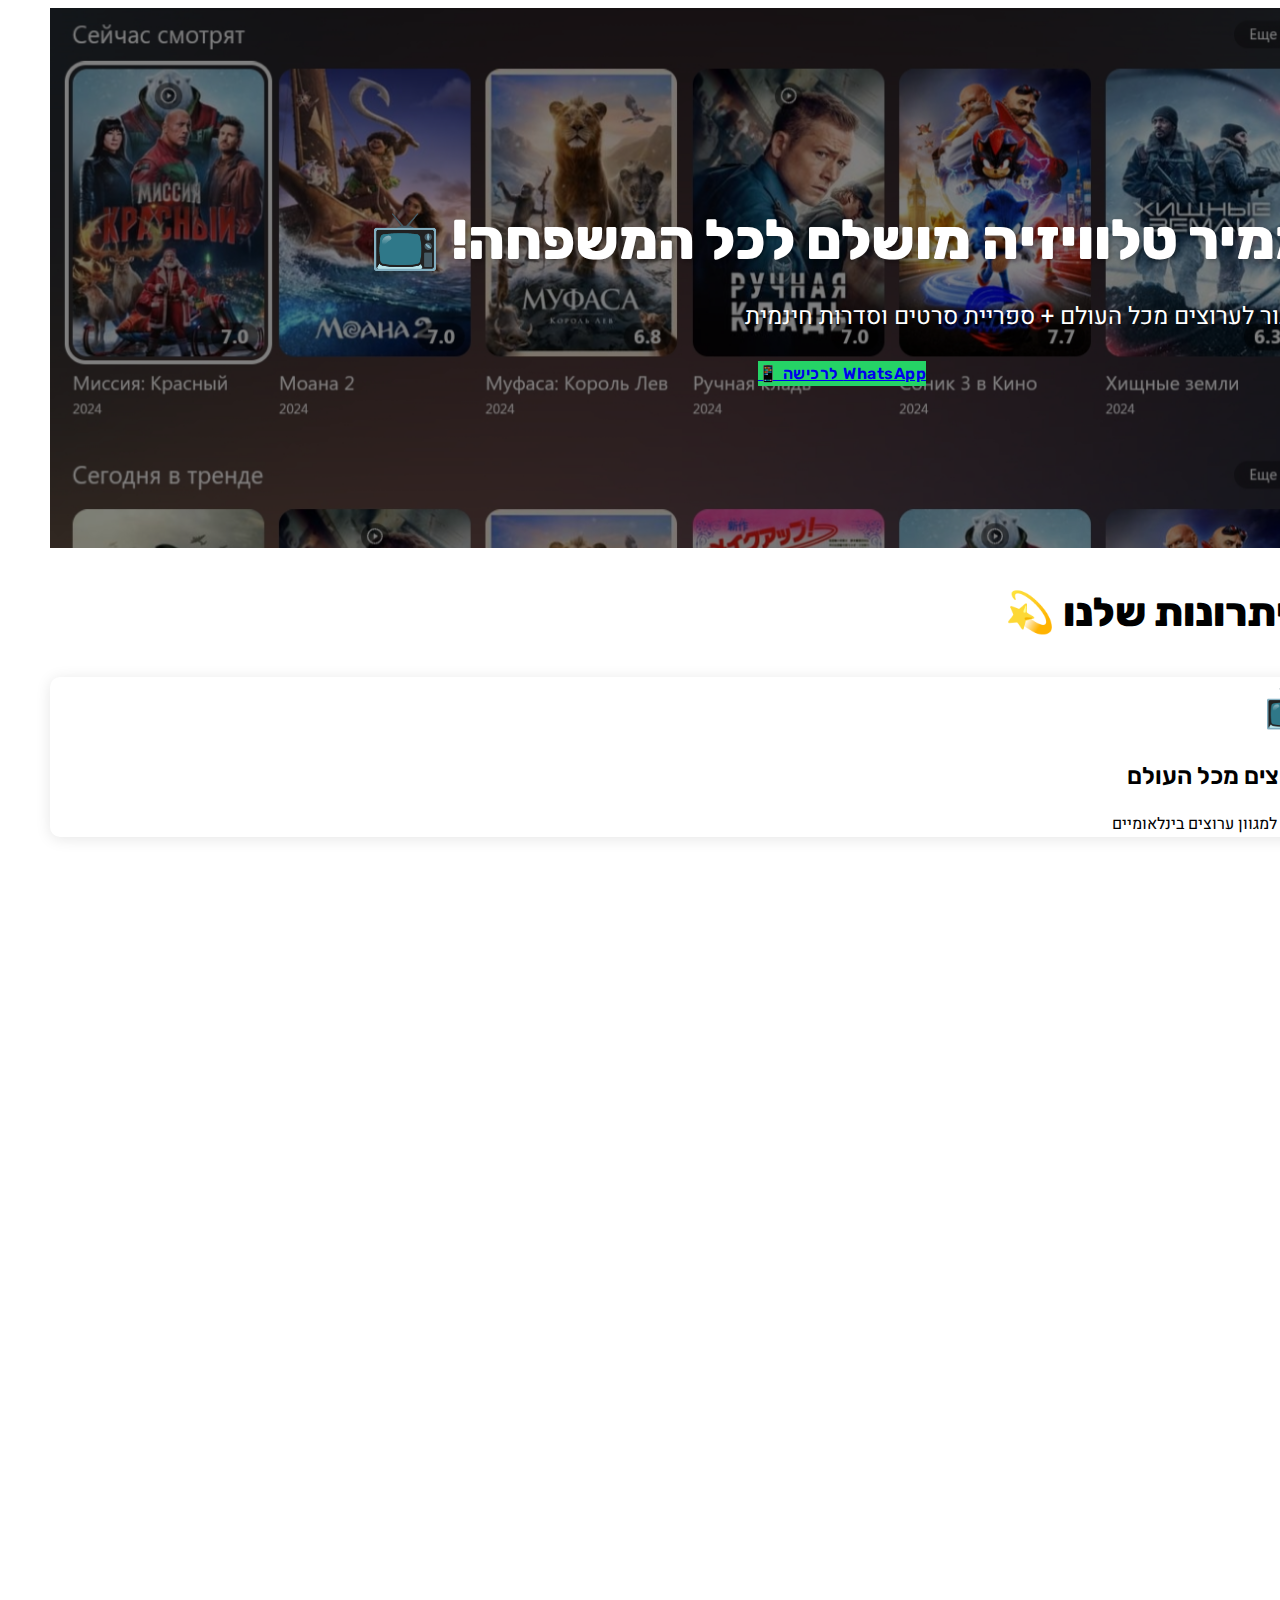
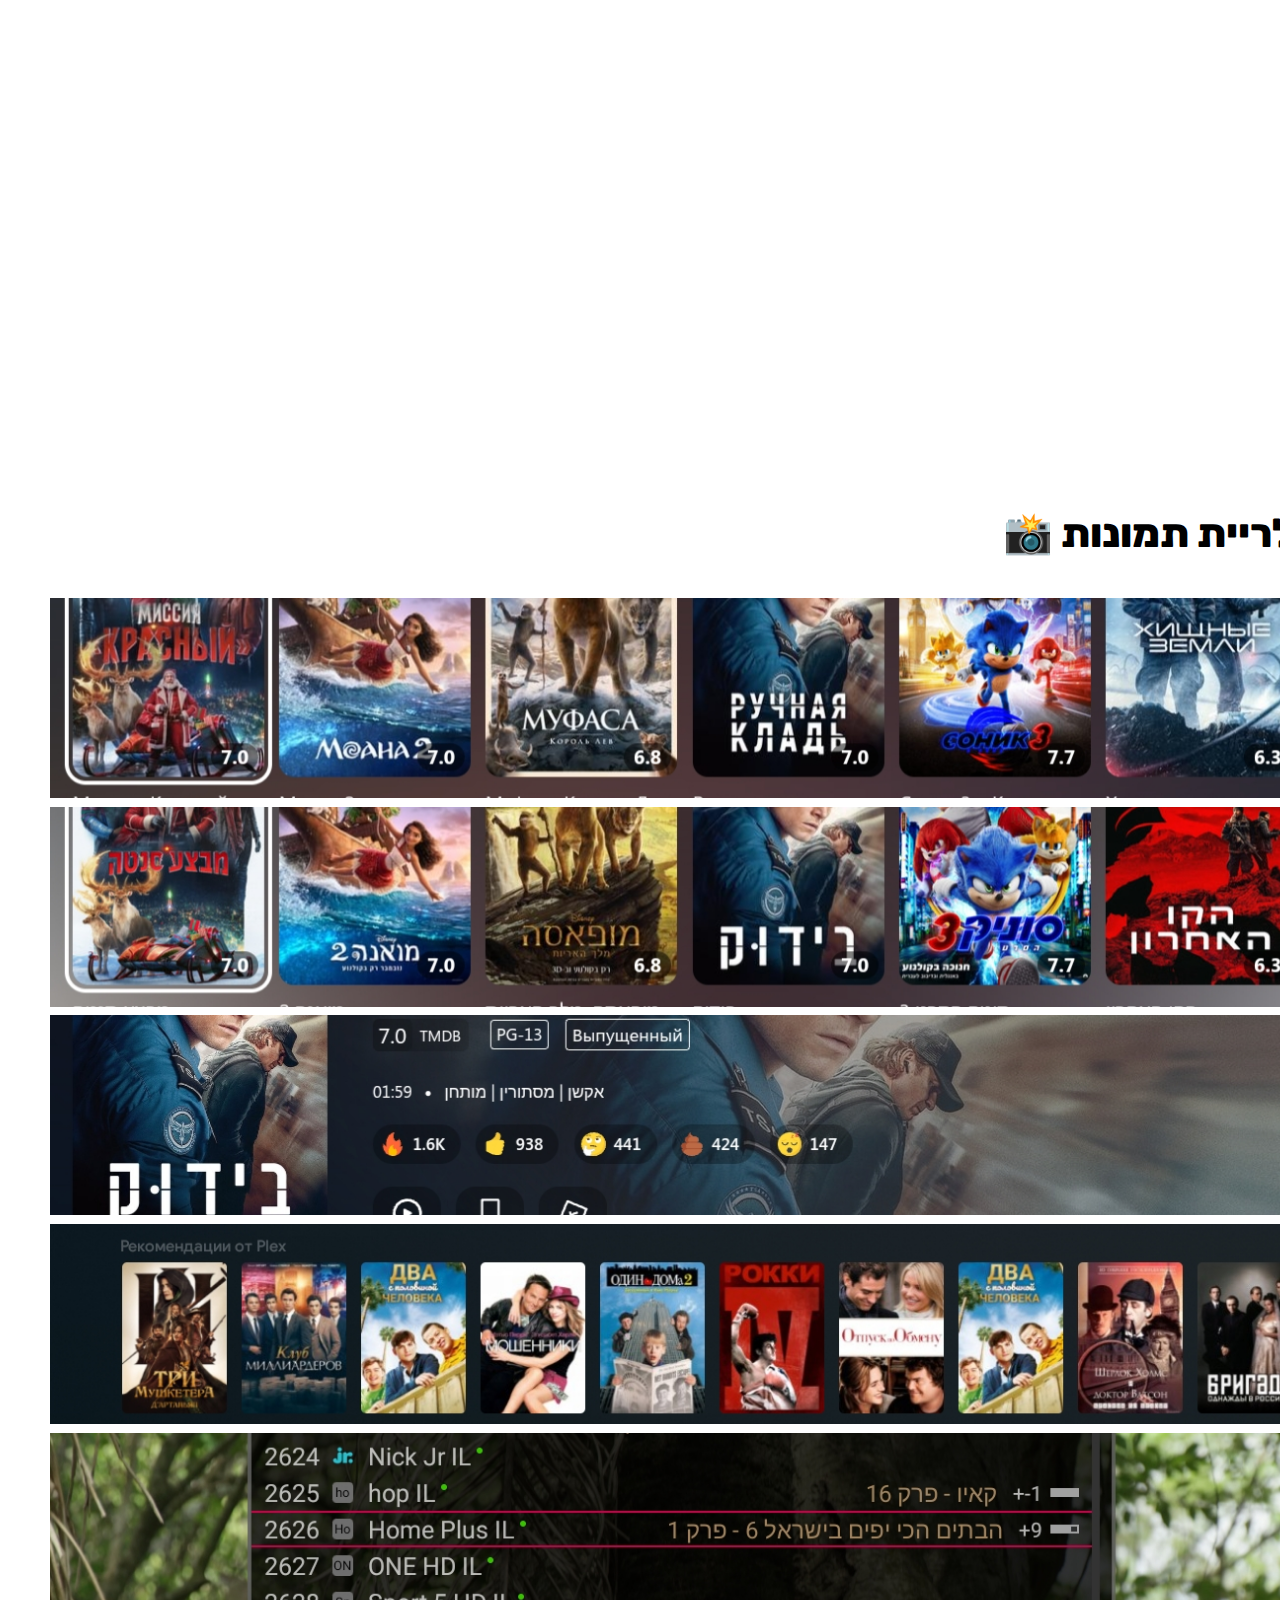
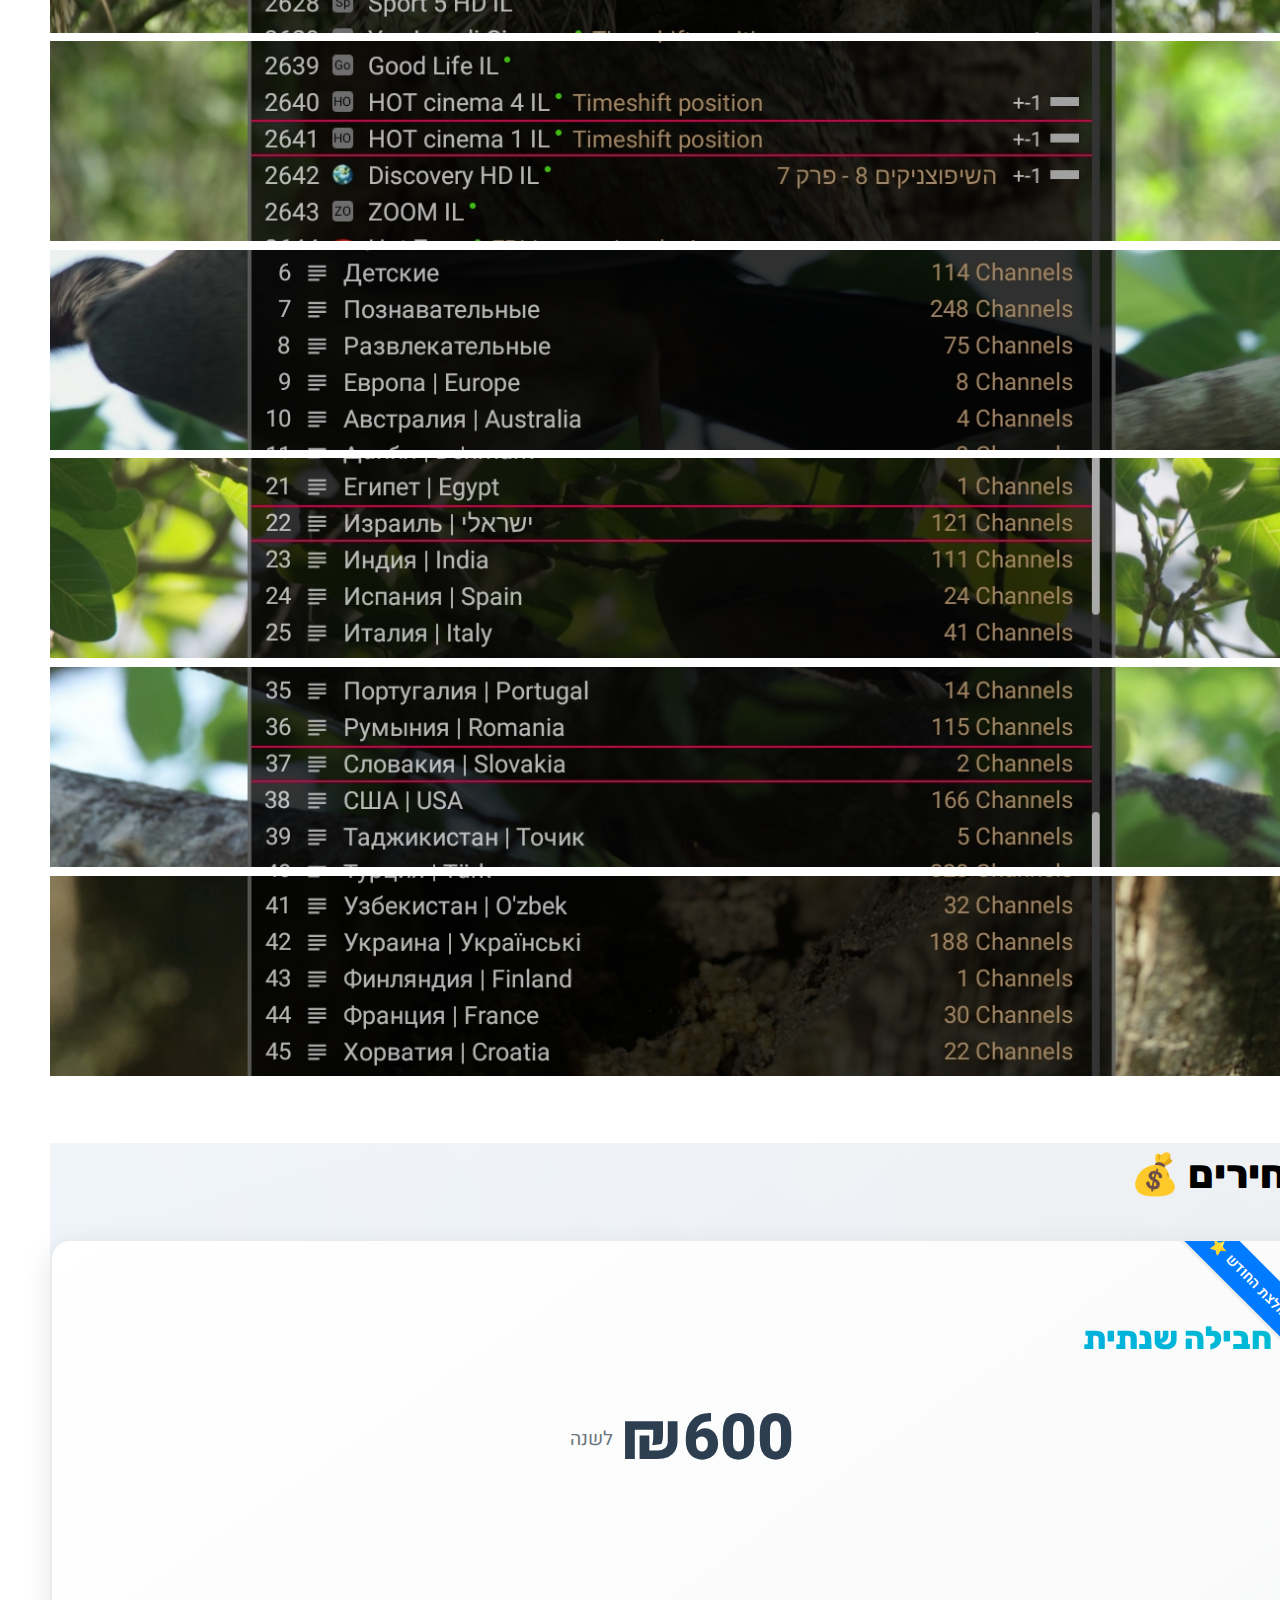
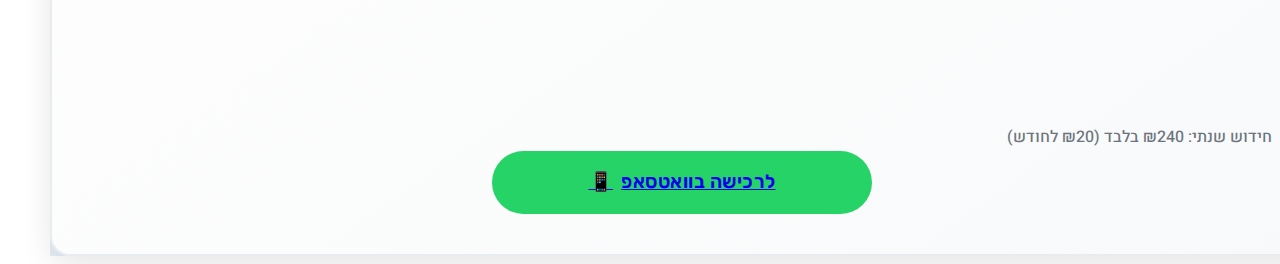
==== index.html @ 42a4ede5 "Add files via upload" ====
<!DOCTYPE html>
<html lang="he" dir="rtl">

<head>
    <meta charset="UTF-8">
    <meta name="viewport" content="width=device-width, initial-scale=1.0">
    <title>TV Box - צפייה ללא גבולות</title>

    <!-- Bootstrap RTL CSS -->
    <link rel="stylesheet" href="https://cdn.jsdelivr.net/npm/bootstrap@5.3.2/dist/css/bootstrap.rtl.min.css">
    <!-- Custom CSS -->
    <link rel="stylesheet" href="styles.css">
    <link rel="stylesheet" href="fx.css">
    <!-- Google Fonts -->
    <link rel="preconnect" href="https://fonts.googleapis.com">
    <link rel="preconnect" href="https://fonts.gstatic.com" crossorigin>
    <link
        href="https://fonts.googleapis.com/css2?family=Heebo:wght@400;600;800&family=Rubik:wght@400;600;800&display=swap"
        rel="stylesheet">
</head>

<body>
    <!-- Hero Section -->
    <header class="hero-section text-center py-5 fade-in">
        <!-- הדגלים יתווספו כאן דרך JavaScript -->
        <div class="container">
            <h1 class="display-4 mb-4 slide-up">ממיר טלוויזיה מושלם לכל המשפחה! 📺</h1>
            <p class="lead slide-up" style="animation-delay: 0.2s;">חיבור לערוצים מכל העולם + ספריית סרטים וסדרות חינמית
            </p>
            <div class="buttons-wrapper mt-4">
                <a href="https://wa.me/972543285967?text=%D7%94%D7%99%D7%99%2C%20%D7%90%D7%A0%D7%99%20%D7%9E%D7%AA%D7%A2%D7%A0%D7%99%D7%99%D7%9F%20%D7%91%D7%97%D7%91%D7%99%D7%9C%D7%AA%20%D7%94%D7%98%D7%9C%D7%95%D7%95%D7%99%D7%96%D7%99%D7%94%3A%0A%0A%F0%9F%93%BA%20%D7%9E%D7%9E%D7%99%D7%A8%20%D7%98%D7%9C%D7%95%D7%95%D7%99%D7%96%D7%99%D7%94%20%D7%9C%D7%9B%D7%9C%20%D7%94%D7%9E%D7%A9%D7%A4%D7%97%D7%94%0A%0A%F0%9F%8E%AF%20%D7%9B%D7%95%D7%9C%D7%9C%3A%0A-%20%D7%92%D7%99%D7%A9%D7%94%20%D7%9C%D7%A2%D7%A8%D7%95%D7%A6%D7%99%D7%9D%20%D7%9E%D7%9B%D7%9C%20%D7%94%D7%A2%D7%95%D7%9C%D7%9D%0A-%20%D7%A1%D7%A4%D7%A8%D7%99%D7%99%D7%AA%20%D7%A1%D7%A8%D7%98%D7%99%D7%9D%20%D7%95%D7%A1%D7%93%D7%A8%D7%95%D7%AA%20%D7%97%D7%99%D7%A0%D7%9E%D7%99%D7%AA%0A-%20%D7%AA%D7%9E%D7%99%D7%9B%D7%94%20%D7%A8%D7%90%D7%A9%D7%95%D7%A0%D7%99%D7%AA%0A%0A%F0%9F%92%B0%20%D7%9E%D7%97%D7%99%D7%A8%3A%0A-%20600%20%D7%A9%22%D7%97%20%D7%9C%D7%A9%D7%A0%D7%94%20%D7%94%D7%A8%D7%90%D7%A9%D7%95%D7%A0%D7%94%0A-%20%D7%97%D7%99%D7%93%D7%95%D7%A9%20%D7%A9%D7%A0%D7%AA%D7%99%3A%20240%20%D7%A9%22%D7%97%20%D7%91%D7%9C%D7%91%D7%93%0A%0A%D7%90%D7%A9%D7%9E%D7%97%20%D7%9C%D7%A4%D7%A8%D7%98%D7%99%D7%9D%20%D7%A0%D7%95%D7%A1%D7%A4%D7%99%D7%9D%20%F0%9F%98%8A"
                    class="btn btn-success btn-lg mx-2 ripple pulse" target="_blank">
                    WhatsApp לרכישה 📱
                </a>
            </div>
        </div>
    </header>

    <!-- Features Section -->
    <section class="features py-5 bg-light">
        <div class="container">
            <h2 class="text-center mb-5 reveal">היתרונות שלנו 💫</h2>
            <div class="row g-4">
                <div class="col-md-3 reveal-left">
                    <div class="feature-card text-center p-3">
                        <div class="feature-icon mb-3">📺</div>
                        <h3>ערוצים מכל העולם</h3>
                        <p>גישה למגוון ערוצים בינלאומיים</p>
                    </div>
                </div>
                <div class="col-md-3 reveal-left">
                    <div class="feature-card text-center p-3">
                        <div class="feature-icon mb-3">🎁</div>
                        <h3>ספריית תכנים</h3>
                        <p>סרטים וסדרות ללא תשלום נוסף</p>
                    </div>
                </div>
                <div class="col-md-3 reveal-left">
                    <div class="feature-card text-center p-3">
                        <div class="feature-icon mb-3">💵</div>
                        <h3>מחיר משתלם</h3>
                        <p>600 ₪ בלבד לשנה הראשונה</p>
                    </div>
                </div>
                <div class="col-md-3 reveal-left">
                    <div class="feature-card text-center p-3">
                        <div class="feature-icon mb-3">⚡</div>
                        <h3>התקנה פשוטה</h3>
                        <p>חיבור מהיר ללא ידע טכני</p>
                    </div>
                </div>
                <div class="col-md-3 reveal-left">
                    <div class="feature-card text-center p-3">
                        <div class="feature-icon mb-3">🌍</div>
                        <h3>צפייה בכל השפות</h3>
                        <p>צפייה בתכנים בשפת המקור עם כתוביות</p>
                    </div>
                </div>
                <div class="col-md-3 reveal-left">
                    <div class="feature-card text-center p-3">
                        <div class="feature-icon mb-3">🎮</div>
                        <h3>ממשק ידידותי</h3>
                        <p>ניווט קל ופשוט בין הערוצים והתכנים</p>
                    </div>
                </div>
                <div class="col-md-3 reveal-left">
                    <div class="feature-card text-center p-3">
                        <div class="feature-icon mb-3">📱</div>
                        <h3>צפייה בכל מקום</h3>
                        <p>תמיכה בכל המכשירים והפלטפורמות</p>
                    </div>
                </div>
                <div class="col-md-3 reveal-left">
                    <div class="feature-card text-center p-3">
                        <div class="feature-icon mb-3">🔄</div>
                        <h3>עדכונים שוטפים</h3>
                        <p>תכנים חדשים מתווספים באופן קבוע</p>
                    </div>
                </div>
            </div>
        </div>
    </section>

    <!-- Gallery Section -->
    <section class="gallery py-5">
        <div class="container">
            <h2 class="text-center mb-5">גלריית תמונות 📸</h2>
            <div class="row g-4">
                <!-- תמונה 1 -->
                <div class="col-md-4 col-sm-6">
                    <div class="gallery-item" onclick="openImageModal(this)">
                        <img src="Screenshots/1.jpg" alt="צילום מסך 1" class="img-fluid rounded shadow">
                    </div>
                </div>
                <!-- תמונה 2 -->
                <div class="col-md-4 col-sm-6">
                    <div class="gallery-item" onclick="openImageModal(this)">
                        <img src="Screenshots/2.jpg" alt="צילום מסך 2" class="img-fluid rounded shadow">
                    </div>
                </div>
                <!-- תמונה 3 -->
                <div class="col-md-4 col-sm-6">
                    <div class="gallery-item" onclick="openImageModal(this)">
                        <img src="Screenshots/3.jpg" alt="צילום מסך 3" class="img-fluid rounded shadow">
                    </div>
                </div>
                <!-- תמונה 4 -->
                <div class="col-md-4 col-sm-6">
                    <div class="gallery-item" onclick="openImageModal(this)">
                        <img src="Screenshots/4.jpg" alt="צילום מסך 4" class="img-fluid rounded shadow">
                    </div>
                </div>
                <!-- תמונה 5 -->
                <div class="col-md-4 col-sm-6">
                    <div class="gallery-item" onclick="openImageModal(this)">
                        <img src="Screenshots/5.jpg" alt="צילום מסך 5" class="img-fluid rounded shadow">
                    </div>
                </div>
                <!-- תמונה 6 -->
                <div class="col-md-4 col-sm-6">
                    <div class="gallery-item" onclick="openImageModal(this)">
                        <img src="Screenshots/6.jpg" alt="צילום מסך 6" class="img-fluid rounded shadow">
                    </div>
                </div>
                <!-- תמונה 7 -->
                <div class="col-md-4 col-sm-6">
                    <div class="gallery-item" onclick="openImageModal(this)">
                        <img src="Screenshots/7.jpg" alt="צילום מסך 7" class="img-fluid rounded shadow">
                    </div>
                </div>
                <!-- תמונה 8 -->
                <div class="col-md-4 col-sm-6">
                    <div class="gallery-item" onclick="openImageModal(this)">
                        <img src="Screenshots/8.jpg" alt="צילום מסך 8" class="img-fluid rounded shadow">
                    </div>
                </div>
                <!-- תמונה 9 -->
                <div class="col-md-4 col-sm-6">
                    <div class="gallery-item" onclick="openImageModal(this)">
                        <img src="Screenshots/9.jpg" alt="צילום מסך 9" class="img-fluid rounded shadow">
                    </div>
                </div>
                <!-- תמונה 10 -->
                <div class="col-md-4 col-sm-6">
                    <div class="gallery-item" onclick="openImageModal(this)">
                        <img src="Screenshots/10.jpg" alt="צילום מסך 10" class="img-fluid rounded shadow">
                    </div>
                </div>
            </div>
        </div>
    </section>

    <!-- Image Modal -->
    <div class="modal fade" id="imageModal" tabindex="-1">
        <div class="modal-dialog modal-lg modal-dialog-centered">
            <div class="modal-content">
                <div class="modal-header border-0">
                    <button type="button" class="btn-close" data-bs-dismiss="modal"></button>
                </div>
                <div class="modal-body text-center p-0">
                    <img src="" id="modalImage" class="img-fluid">
                </div>
            </div>
        </div>
    </div>

    <!-- Pricing Section -->
    <section class="pricing py-5">
        <div class="container">
            <h2 class="text-center mb-5">מחירים 💰</h2>
            <div class="row justify-content-center">
                <div class="col-md-6">
                    <div class="price-card text-center hover-float">
                        <h3 class="gradient-text">חבילה שנתית</h3>
                        <div class="price">
                            ₪600
                            <small>לשנה</small>
                        </div>
                        <ul class="list-unstyled">
                            <li>גישה לכל הערוצים מהעולם</li>
                            <li>ספריית סרטים וסדרות חינמית</li>
                            <li>התקנה וחיבור מהיר</li>
                            <li>תמיכה ראשונית</li>
                        </ul>
                        <div class="renewal-price">
                            חידוש שנתי: ₪240 בלבד (₪20 לחודש)
                        </div>
                        <div class="buttons-wrapper mt-4">
                            <a href="https://wa.me/972543285967?text=..." class="btn btn-success ripple pulse"
                                target="_blank">
                                <span>לרכישה בוואטסאפ</span>
                                <span>📱</span>
                            </a>
                        </div>
                    </div>
                </div>
            </div>
        </div>
    </section>

    <!-- Bootstrap JS -->
    <script src="https://cdn.jsdelivr.net/npm/bootstrap@5.3.2/dist/js/bootstrap.bundle.min.js"></script>
    <!-- Custom JS -->
    <script src="script.js"></script>
</body>

</html>
---- styles.css ----
:root {
  --primary-color: #007bff;
  --secondary-color: #6c757d;
  --heading-font: "Rubik", sans-serif;
  --body-font: "Heebo", sans-serif;
}

body {
  font-family: var(--body-font);
  line-height: 1.6;
}

.hero-section {
  background-size: cover;
  background-position: center;
  background-repeat: no-repeat;
  min-height: 60vh;
  display: flex;
  align-items: center;
  position: relative;
  transition: background-image 1s ease-in-out;
}

.hero-section::before {
  content: "";
  position: absolute;
  top: 0;
  left: 0;
  right: 0;
  bottom: 0;
  background: rgba(0, 0, 0, 0.5);
  z-index: 1;
}

.hero-section .container {
  position: relative;
  z-index: 2;
  color: white;
}

.feature-card {
  background: white;
  border-radius: 10px;
  box-shadow: 0 2px 15px rgba(0, 0, 0, 0.1);
  transition: transform 0.3s ease;
}

.feature-card:hover {
  transform: translateY(-5px);
}

.feature-icon {
  font-size: 2.5rem;
}

.price-card {
  background: linear-gradient(145deg, #ffffff 0%, #f8f9fa 100%);
  border-radius: 20px;
  box-shadow: 0 10px 30px rgba(0, 0, 0, 0.1);
  padding: 2.5rem !important;
  transition: transform 0.3s ease, box-shadow 0.3s ease;
  border: 2px solid #e9ecef;
  position: relative;
  overflow: hidden;
}

.price-card:hover {
  transform: translateY(-10px);
  box-shadow: 0 15px 40px rgba(0, 0, 0, 0.15);
}

.price-card::before {
  content: "המלצת החודש ⭐";
  position: absolute;
  top: 20px;
  right: -35px;
  background: var(--primary-color);
  color: white;
  padding: 8px 40px;
  transform: rotate(45deg);
  font-size: 0.9rem;
  font-weight: 600;
  box-shadow: 0 2px 4px rgba(0, 0, 0, 0.1);
}

.price-card h3 {
  color: var(--primary-color);
  font-size: 2rem;
  margin-bottom: 1.5rem;
  font-weight: 800;
}

.price {
  font-size: 4rem !important;
  font-weight: 800;
  color: #2c3e50;
  margin: 1.5rem 0;
  display: flex;
  align-items: center;
  justify-content: center;
  gap: 0.5rem;
}

.price small {
  font-size: 1.2rem;
  color: #6c757d;
  font-weight: 400;
}

.price-card ul {
  margin: 2rem 0;
  padding: 0 1rem;
}

.price-card ul li {
  margin: 1rem 0;
  font-size: 1.1rem;
  display: flex;
  align-items: center;
  gap: 0.5rem;
}

.price-card ul li::before {
  content: "✅";
  font-size: 1.2rem;
}

/* Pricing Section Background */
.pricing {
  background: linear-gradient(135deg, #f8f9fa 0%, #e9ecef 100%);
  position: relative;
}

.pricing::before {
  content: "";
  position: absolute;
  top: 0;
  left: 0;
  right: 0;
  height: 100%;
  background: linear-gradient(
    45deg,
    rgba(0, 123, 255, 0.05) 0%,
    rgba(0, 123, 255, 0) 100%
  );
  pointer-events: none;
}

/* WhatsApp Button in Price Card */
.price-card .btn-success {
  padding: 1rem 2.5rem;
  font-size: 1.2rem;
  border-radius: 50px;
  width: 100%;
  max-width: 300px;
  margin: 0 auto;
  display: flex;
  align-items: center;
  justify-content: center;
  gap: 0.5rem;
  transition: all 0.3s ease;
}

.price-card .btn-success:hover {
  transform: scale(1.05);
}

/* Renewal Price Note */
.renewal-price {
  font-size: 1rem;
  color: #6c757d;
  margin-top: 0.5rem;
  font-weight: 500;
}

/* Features List Animation */
.price-card ul li {
  opacity: 0;
  transform: translateY(20px);
  animation: fadeInUp 0.5s ease forwards;
}

@keyframes fadeInUp {
  to {
    opacity: 1;
    transform: translateY(0);
  }
}

.price-card ul li:nth-child(1) {
  animation-delay: 0.1s;
}
.price-card ul li:nth-child(2) {
  animation-delay: 0.2s;
}
.price-card ul li:nth-child(3) {
  animation-delay: 0.3s;
}
.price-card ul li:nth-child(4) {
  animation-delay: 0.4s;
}

.btn-primary {
  padding: 0.8rem 2rem;
  border-radius: 30px;
}

/* RTL Specific Adjustments */
.modal-header .btn-close {
  margin: 0;
  margin-left: 0;
  margin-right: auto;
}

/* Language Switch Button */
.lang-switch {
  position: fixed;
  top: 20px;
  left: 20px;
  z-index: 1000;
}

/* Responsive Adjustments */
@media (max-width: 768px) {
  .hero-section {
    min-height: 40vh;
    padding: 2rem 0;
  }

  .feature-card {
    margin-bottom: 1rem;
  }

  .hero-section h1 {
    font-size: 2.5rem;
  }

  .hero-section .lead {
    font-size: 1.25rem;
  }

  section h2 {
    font-size: 2rem;
  }
}

/* Gallery Styles */
.gallery-item {
  cursor: pointer;
  transition: transform 0.3s ease;
  position: relative;
  overflow: hidden;
}

.gallery-item:hover {
  transform: scale(1.02);
}

.gallery-item img {
  width: 100%;
  height: 200px;
  object-fit: cover;
}

/* Image Modal Styles */
#imageModal .modal-content {
  background-color: transparent;
  border: none;
}

#imageModal .modal-header {
  position: absolute;
  right: 0;
  z-index: 1;
  background: transparent;
}

#imageModal .btn-close {
  background-color: white;
  opacity: 0.8;
  border-radius: 50%;
  margin: 10px;
}

#modalImage {
  max-height: 80vh;
  object-fit: contain;
}

/* כותרות */
h1,
h2,
h3,
h4,
h5,
h6 {
  font-family: var(--heading-font);
  font-weight: 800;
}

/* סגנון מיוחד לכותרת הראשית */
.hero-section h1 {
  font-size: 3.5rem;
  font-weight: 800;
  line-height: 1.2;
  margin-bottom: 1.5rem;
  text-shadow: 2px 2px 4px rgba(0, 0, 0, 0.3);
}

.hero-section .lead {
  font-size: 1.5rem;
  font-weight: 400;
  text-shadow: 1px 1px 2px rgba(0, 0, 0, 0.3);
}

/* כותרות משניות */
section h2 {
  font-size: 2.5rem;
  font-weight: 800;
  margin-bottom: 2rem;
}

/* כותרות בכרטיסי התכונות */
.feature-card h3 {
  font-size: 1.5rem;
  font-weight: 600;
  margin: 1rem 0;
}

/* כפתורים */
.btn {
  font-family: var(--heading-font);
  font-weight: 600;
  text-transform: none;
  letter-spacing: 0.5px;
}

/* Buttons Wrapper */
.buttons-wrapper {
  display: flex;
  justify-content: center;
  gap: 1rem;
  flex-wrap: wrap;
}

/* WhatsApp Button */
.btn-success {
  background-color: #25d366;
  border-color: #25d366;
}

.btn-success:hover {
  background-color: #128c7e;
  border-color: #128c7e;
}

/* Mobile Adjustments */
@media (max-width: 768px) {
  .buttons-wrapper {
    flex-direction: column;
    gap: 0.5rem;
  }

  .buttons-wrapper .btn {
    margin: 0.25rem 0;
  }
}

/* Mobile & Tablet Adjustments */
@media (max-width: 768px) {
  /* Hero Section */
  .hero-section {
    min-height: 50vh;
    padding: 3rem 0;
  }

  .hero-section h1 {
    font-size: 2rem;
    margin-bottom: 1rem;
  }

  .hero-section .lead {
    font-size: 1.1rem;
    padding: 0 1rem;
  }

  /* Features Section */
  .feature-card {
    margin-bottom: 1rem;
    padding: 1.5rem !important;
  }

  .feature-icon {
    font-size: 2rem;
  }

  .feature-card h3 {
    font-size: 1.3rem;
  }

  /* Gallery Section */
  .gallery-item {
    margin-bottom: 1rem;
  }

  .gallery-item img {
    height: 150px;
  }

  /* Price Card */
  .price-card {
    padding: 1.5rem !important;
    margin: 0 1rem;
  }

  .price-card::before {
    font-size: 0.8rem;
    padding: 5px 30px;
    top: 15px;
    right: -30px;
  }

  .price-card h3 {
    font-size: 1.5rem;
    margin-bottom: 1rem;
  }

  .price {
    font-size: 3rem !important;
    margin: 1rem 0;
  }

  .price small {
    font-size: 1rem;
  }

  .price-card ul {
    margin: 1.5rem 0;
    padding: 0;
  }

  .price-card ul li {
    font-size: 1rem;
    margin: 0.75rem 0;
  }

  .price-card .btn-success {
    padding: 0.8rem 1.5rem;
    font-size: 1.1rem;
    width: 100%;
  }

  .renewal-price {
    font-size: 0.9rem;
    margin: 1rem 0;
  }

  /* Section Headers */
  section h2 {
    font-size: 1.8rem;
    margin-bottom: 1.5rem;
  }

  /* General Spacing */
  .py-5 {
    padding-top: 3rem !important;
    padding-bottom: 3rem !important;
  }

  /* Modal Adjustments */
  #imageModal .modal-dialog {
    margin: 0.5rem;
  }

  #modalImage {
    max-height: 70vh;
  }
}

/* Small Mobile Adjustments */
@media (max-width: 480px) {
  .hero-section h1 {
    font-size: 1.8rem;
  }

  .hero-section .lead {
    font-size: 1rem;
  }

  .price-card {
    padding: 1.25rem !important;
    margin: 0 0.5rem;
  }

  .price {
    font-size: 2.5rem !important;
  }

  .buttons-wrapper .btn {
    width: 100%;
    margin: 0.5rem 0;
  }

  .gallery-item img {
    height: 120px;
  }
}

/* Landscape Mode Adjustments */
@media (max-height: 480px) and (orientation: landscape) {
  .hero-section {
    min-height: 100vh;
  }

  .hero-section .container {
    padding: 6rem 1rem;
  }

  .gallery-item img {
    height: 100px;
  }
}

/* Features Grid Adjustments */
@media (max-width: 768px) {
  .features .row {
    margin: 0 -0.5rem;
  }

  .features .col-md-3 {
    padding: 0 0.5rem;
  }

  .feature-card {
    height: 100%;
    display: flex;
    flex-direction: column;
    justify-content: center;
  }

  .feature-card p {
    margin-bottom: 0;
    font-size: 0.9rem;
  }
}

@media (max-width: 576px) {
  .features .col-md-3 {
    width: 50%; /* 2 cards per row on very small screens */
  }
}
---- fx.css ----
/* Fade In Animation */
@keyframes fadeIn {
  from {
    opacity: 0;
  }
  to {
    opacity: 1;
  }
}

/* Slide Up Animation */
@keyframes slideUp {
  from {
    opacity: 0;
    transform: translateY(30px);
  }
  to {
    opacity: 1;
    transform: translateY(0);
  }
}

/* Slide In Right Animation */
@keyframes slideInRight {
  from {
    opacity: 0;
    transform: translateX(-30px);
  }
  to {
    opacity: 1;
    transform: translateX(0);
  }
}

/* Pulse Animation */
@keyframes pulse {
  0% {
    transform: scale(1);
  }
  50% {
    transform: scale(1.05);
  }
  100% {
    transform: scale(1);
  }
}

/* Animation Classes */
.fade-in {
  animation: fadeIn 1s ease-out;
}

.slide-up {
  animation: slideUp 0.8s ease-out;
}

.slide-in-right {
  animation: slideInRight 0.8s ease-out;
}

.pulse {
  animation: pulse 2s infinite;
}

/* Hover Effects */
.hover-float {
  transition: transform 0.3s ease;
}

.hover-float:hover {
  transform: translateY(-5px);
}

.hover-glow {
  transition: box-shadow 0.3s ease;
}

.hover-glow:hover {
  box-shadow: 0 0 20px rgba(0, 123, 255, 0.4);
}

/* Scroll Reveal Classes */
.reveal {
  opacity: 0;
  transition: all 0.8s ease;
}

.reveal.active {
  opacity: 1;
  transform: translateY(0);
}

.reveal-left {
  opacity: 0;
  transform: translateX(-50px);
  transition: all 0.8s ease;
}

.reveal-left.active {
  opacity: 1;
  transform: translateX(0);
}

.reveal-right {
  opacity: 0;
  transform: translateX(50px);
  transition: all 0.8s ease;
}

.reveal-right.active {
  opacity: 1;
  transform: translateX(0);
}

/* Special Effects */
.glow-text {
  text-shadow: 0 0 10px rgba(0, 123, 255, 0.5);
}

.gradient-text {
  background: linear-gradient(45deg, #007bff, #00bcd4);
  -webkit-background-clip: text;
  -webkit-text-fill-color: transparent;
}

.ripple {
  position: relative;
  overflow: hidden;
}

.ripple::after {
  content: "";
  position: absolute;
  width: 100%;
  height: 100%;
  top: 0;
  left: 0;
  background: radial-gradient(
    circle,
    rgba(255, 255, 255, 0.7) 0%,
    rgba(255, 255, 255, 0) 100%
  );
  transform: scale(0);
  opacity: 0;
  transition: transform 0.5s, opacity 0.5s;
}

.ripple:active::after {
  transform: scale(2);
  opacity: 0;
  transition: 0s;
}

/* Floating Flags Animation */
@keyframes float {
  0% {
    transform: translateY(100vh) rotate(0deg);
    opacity: 0;
  }
  10% {
    opacity: 0.7;
  }
  90% {
    opacity: 0.7;
  }
  100% {
    transform: translateY(-20vh) rotate(360deg);
    opacity: 0;
  }
}

.floating-flags {
  position: absolute;
  top: 0;
  left: 0;
  width: 100%;
  height: 100%;
  overflow: hidden;
  pointer-events: none;
  z-index: 2;
}

.flag {
  position: absolute;
  font-size: 2.5rem;
  animation: float 15s linear infinite;
  opacity: 0;
  text-shadow: 2px 2px 4px rgba(0, 0, 0, 0.3);
}

/* Ensure flags appear behind the content but above the dark overlay */
.hero-section {
  position: relative;
  overflow: hidden;
}

.hero-section::before {
  z-index: 1;
}

.hero-section .container {
  position: relative;
  z-index: 3;
}
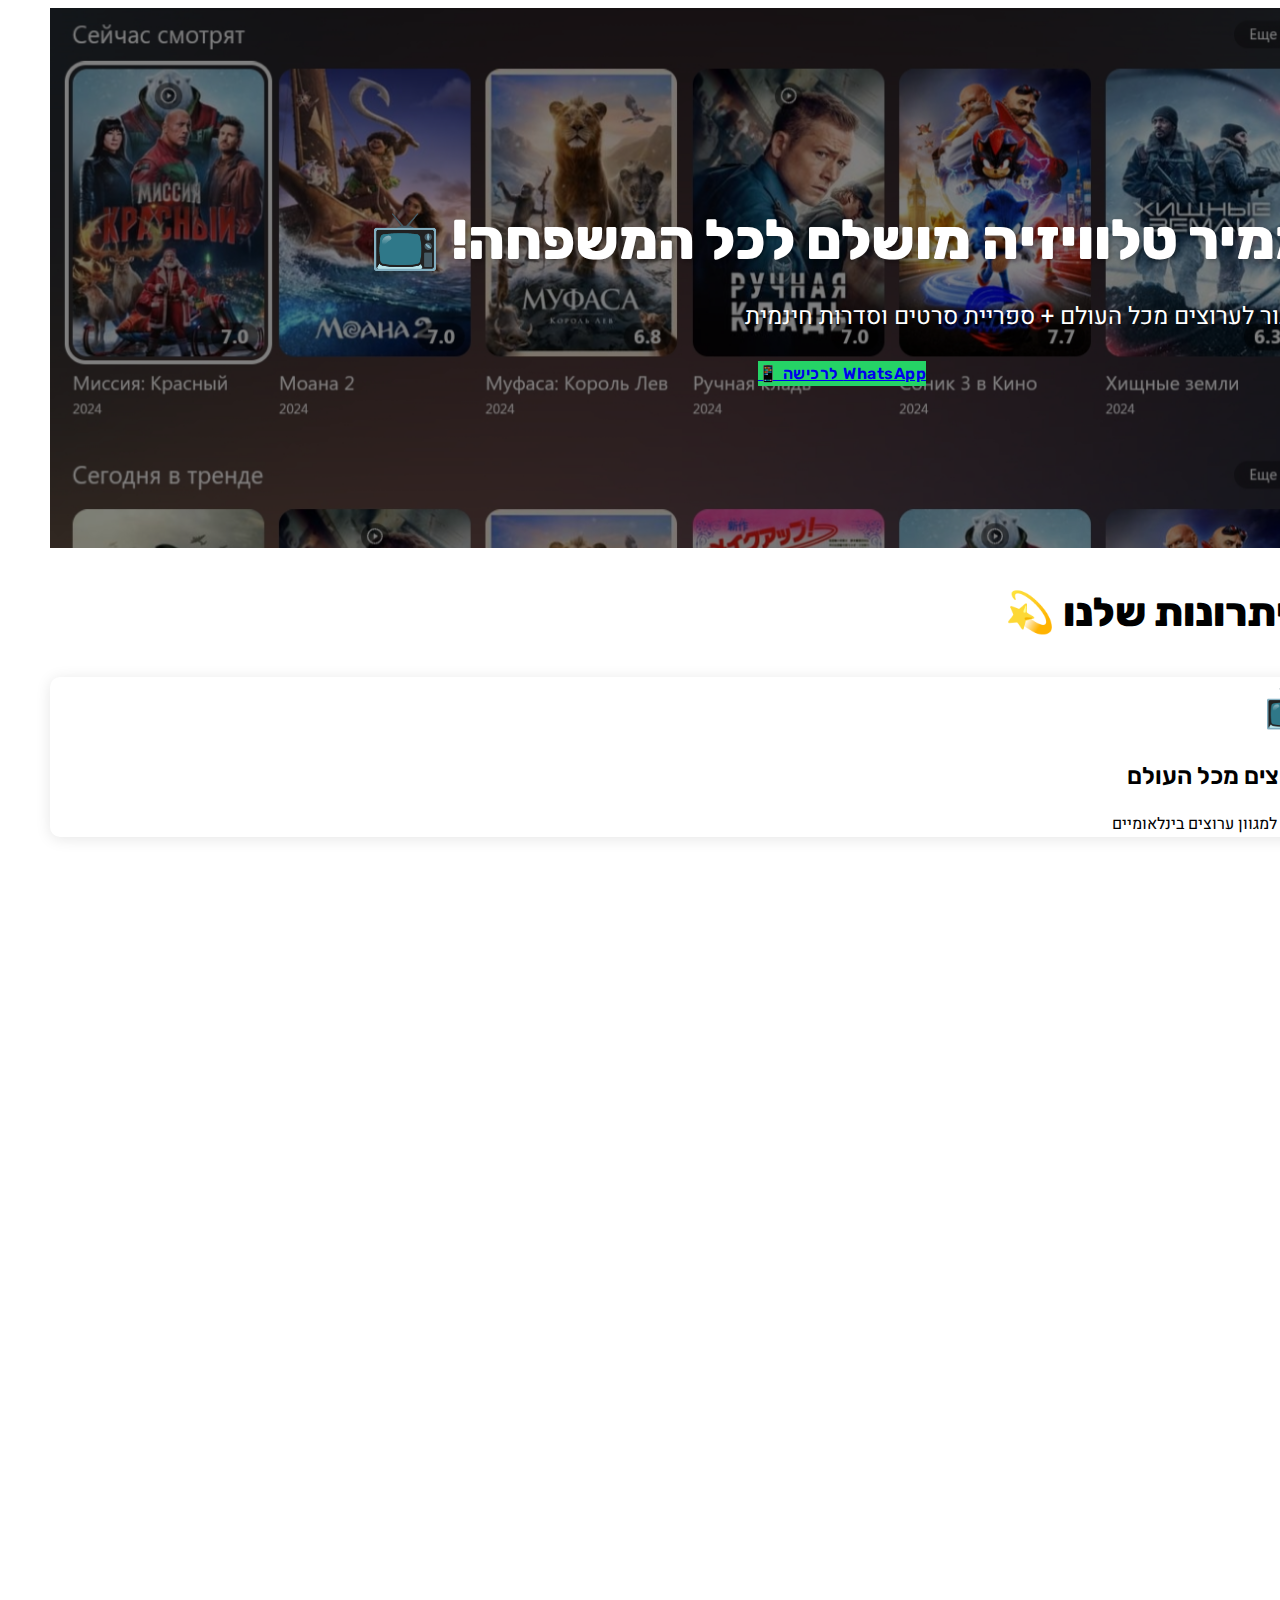
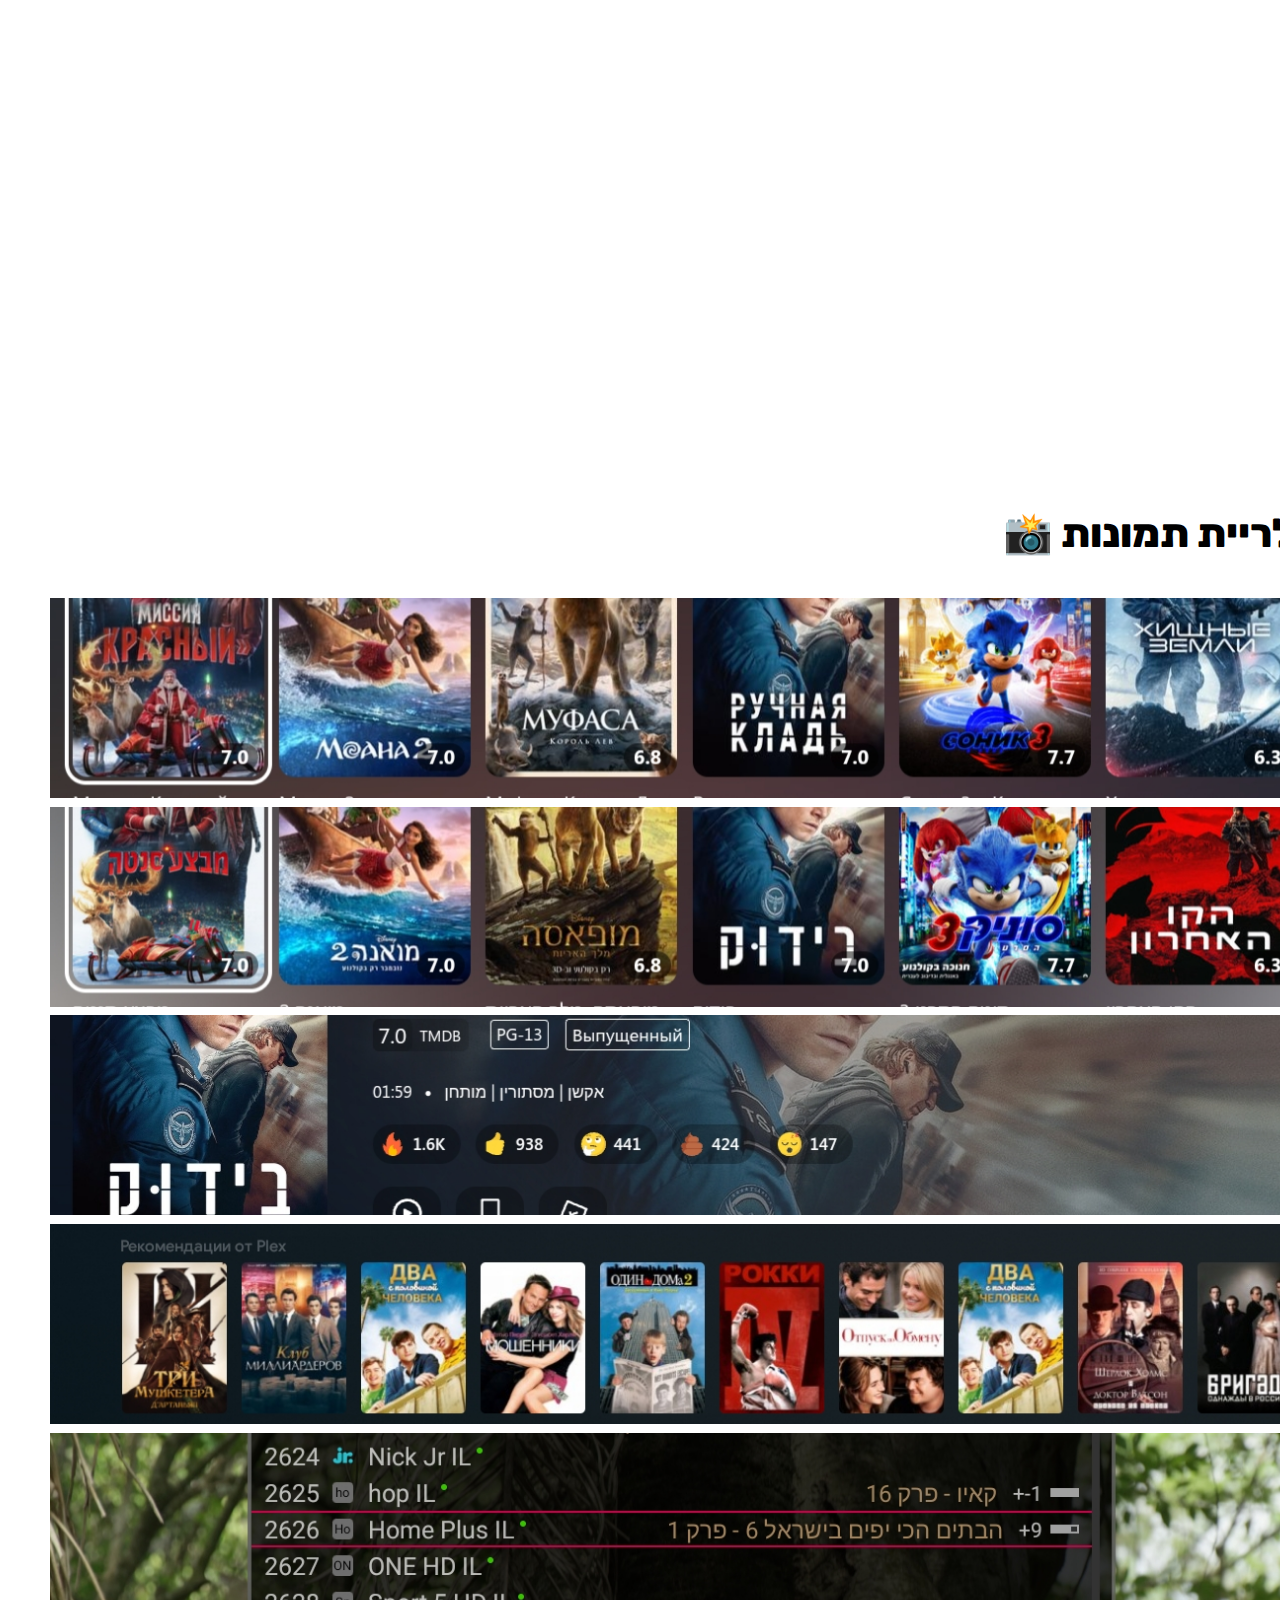
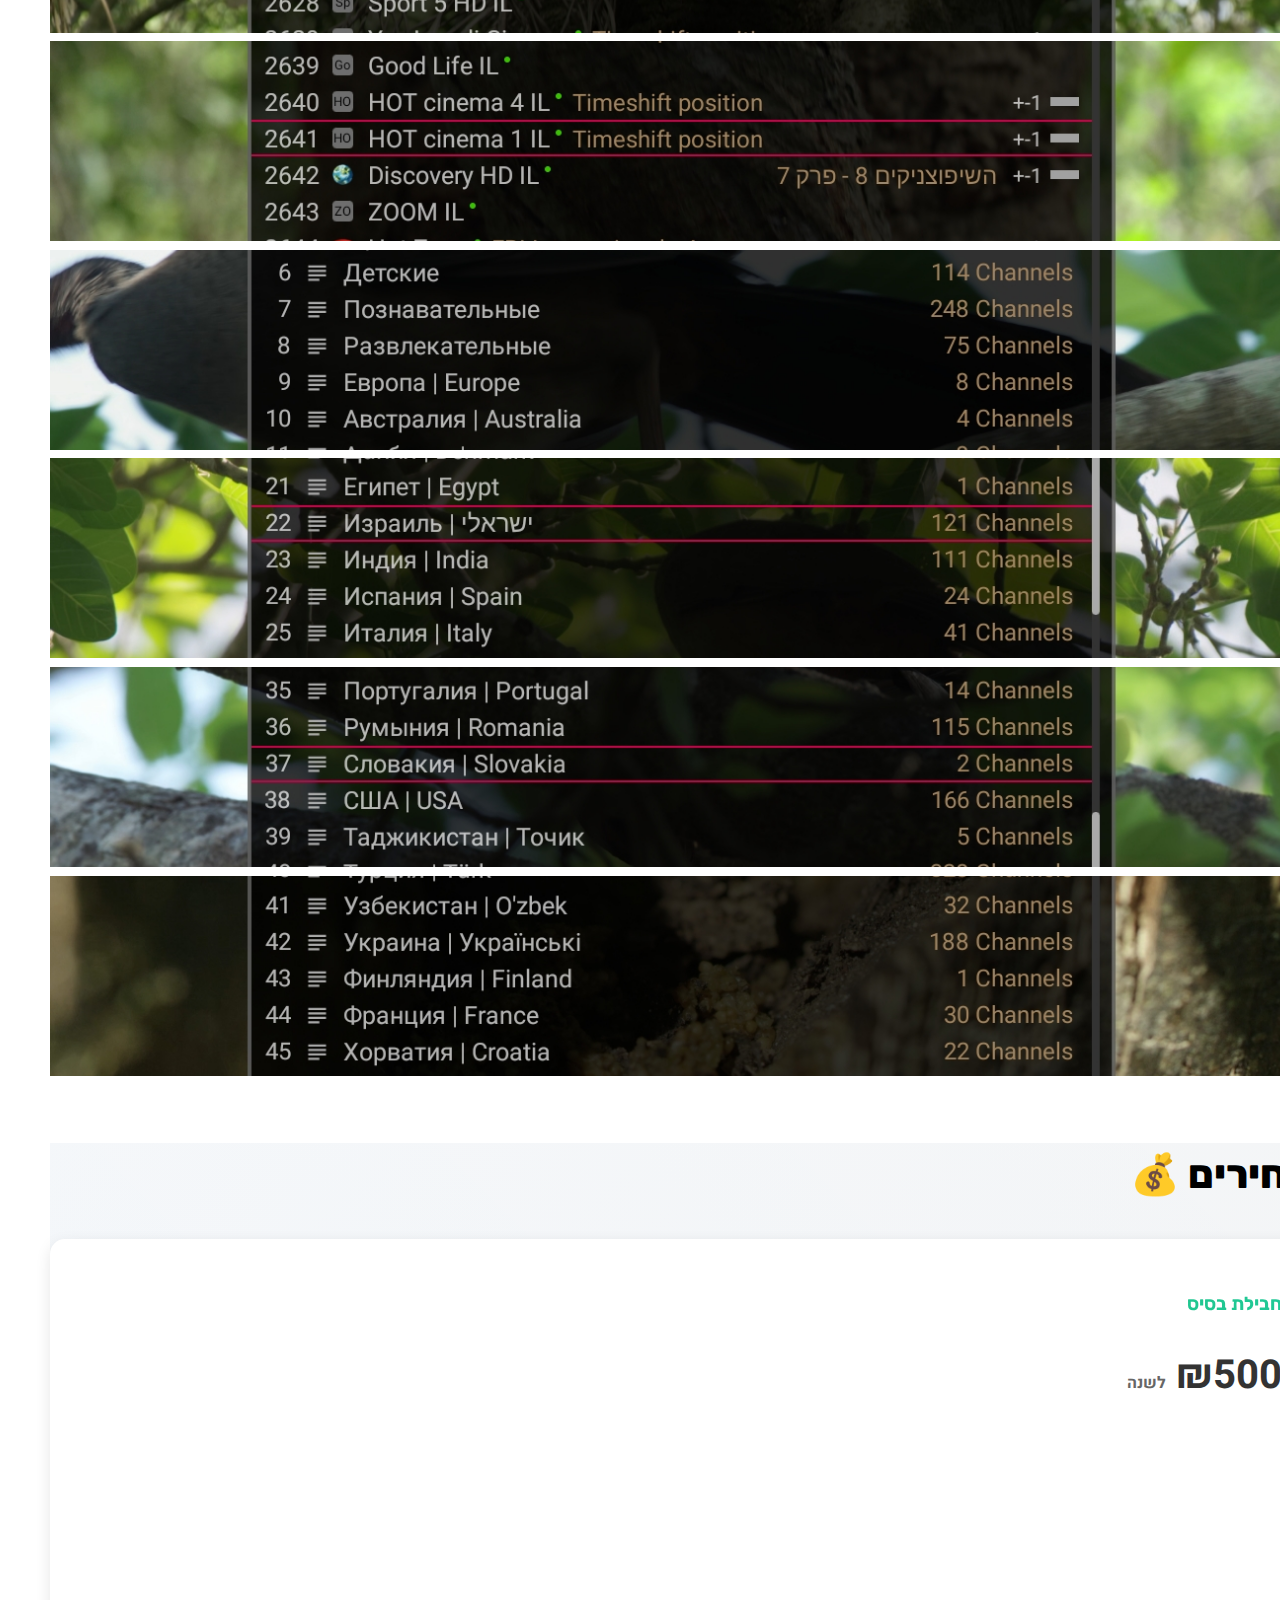
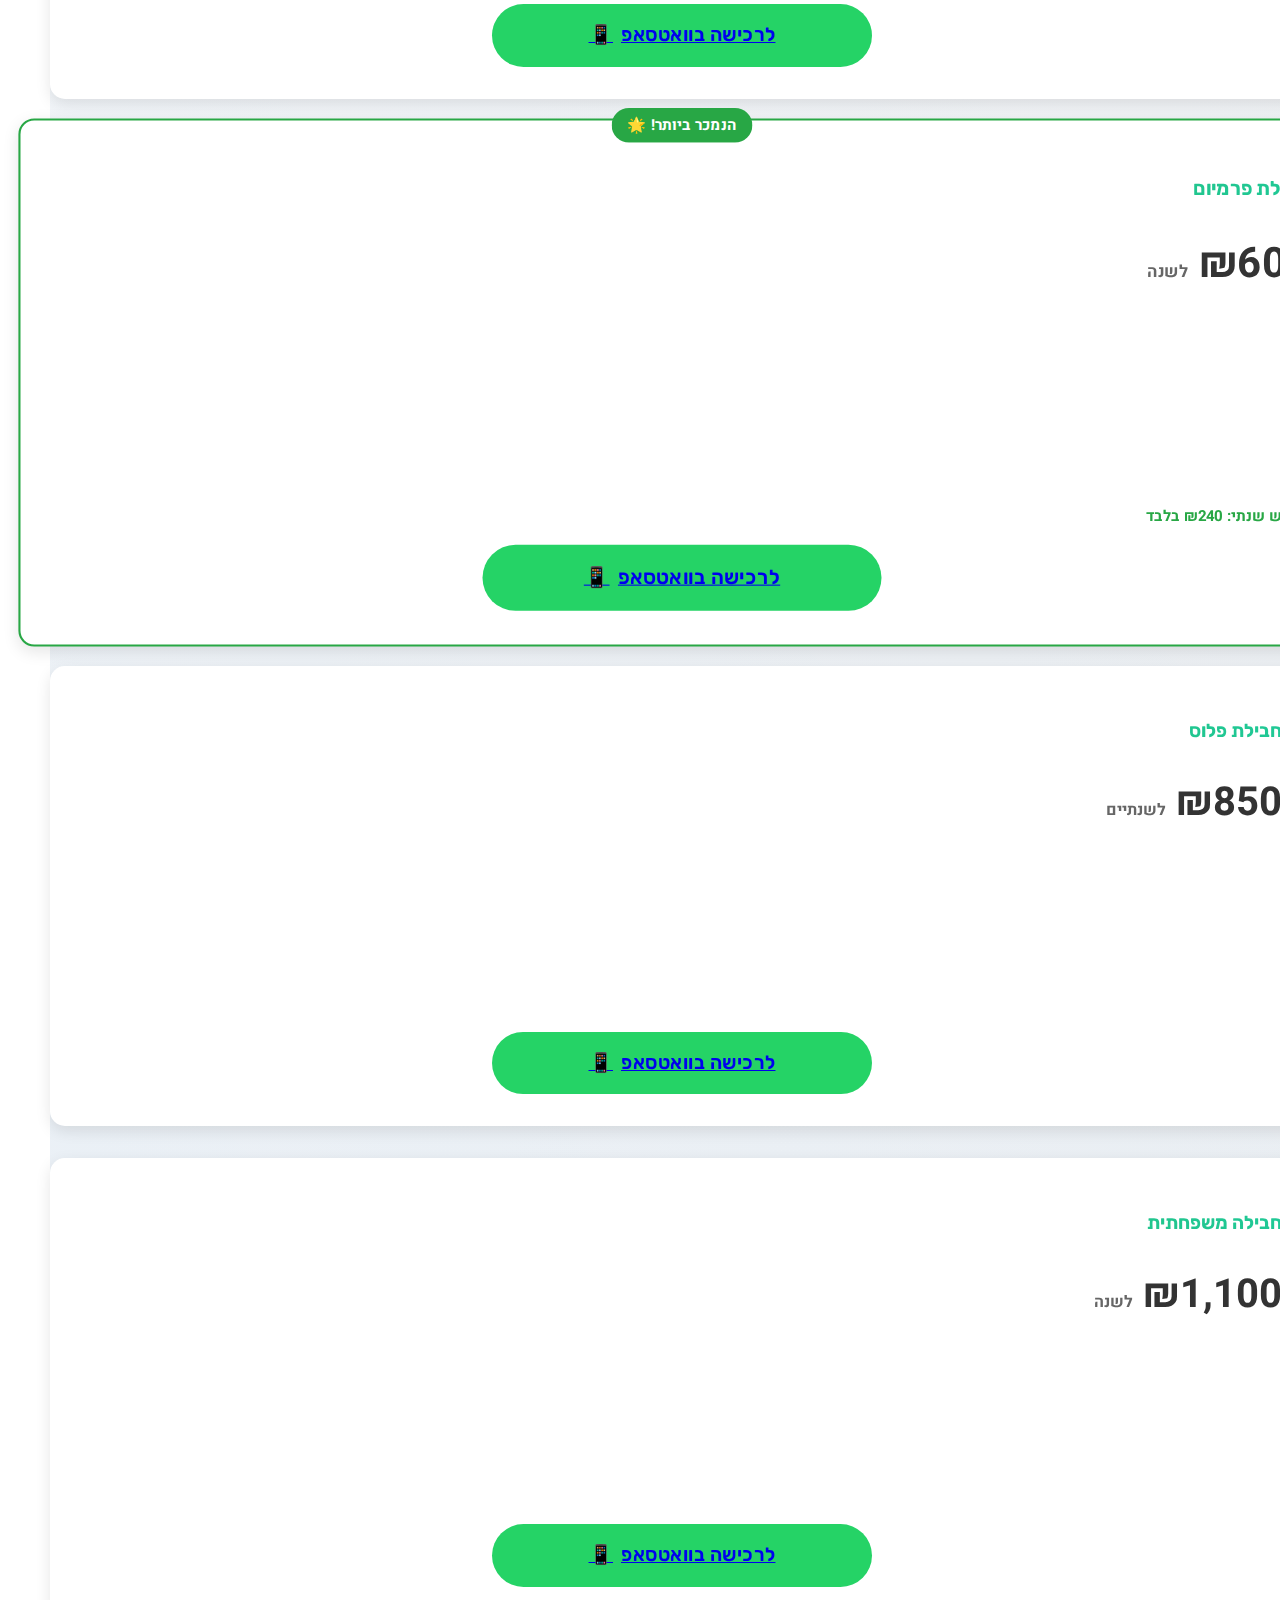
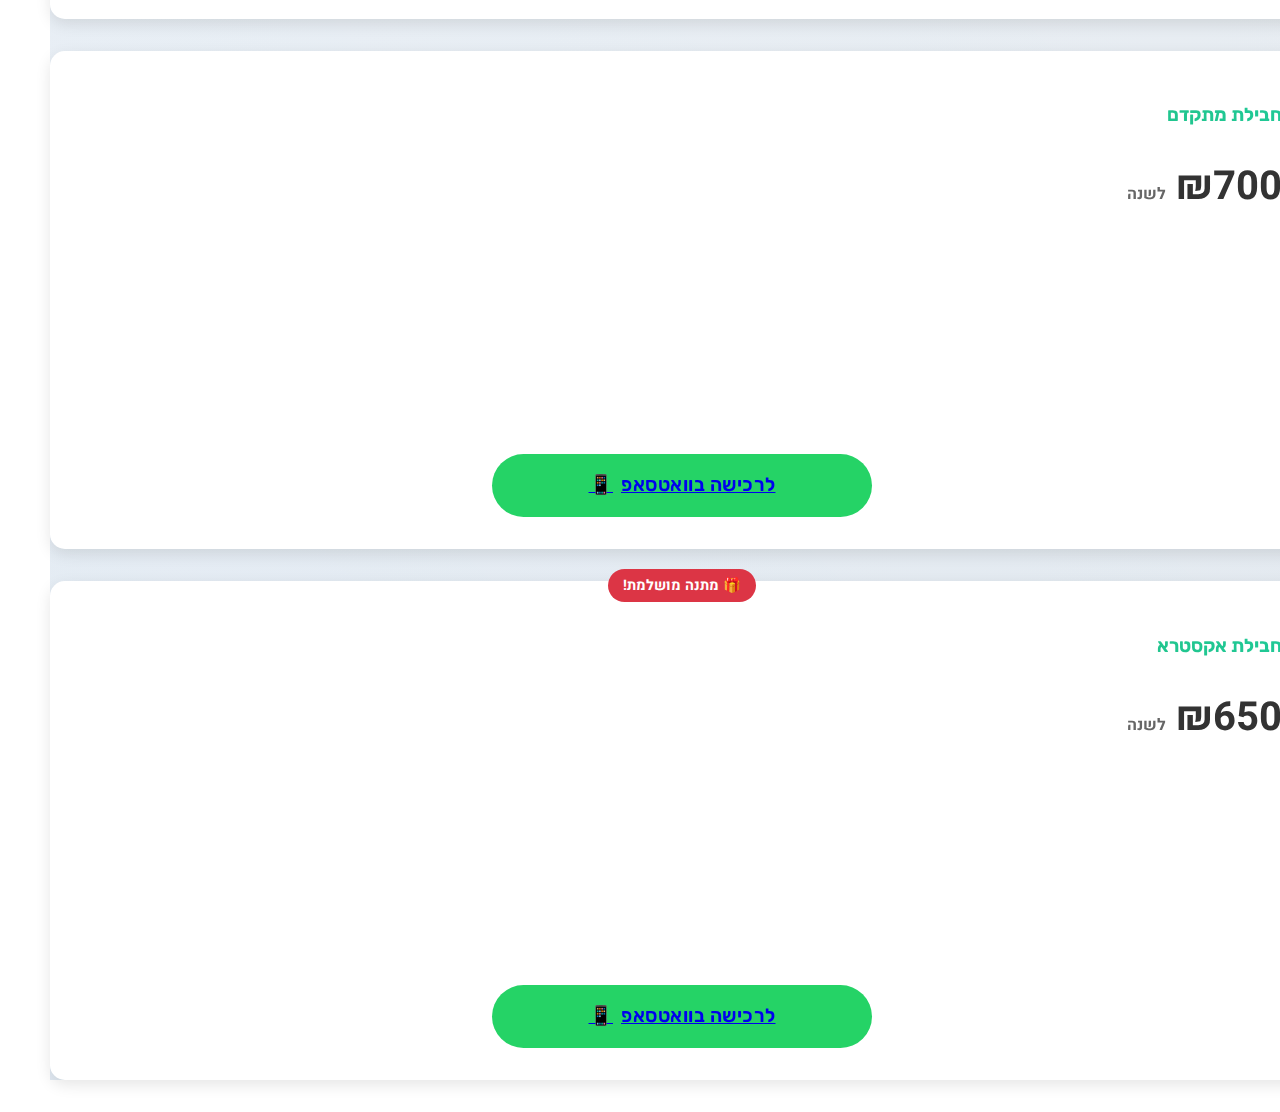
==== commit 74ecb033: "Add files via upload" ====
--- a/index.html
+++ b/index.html
@@ -17,9 +17,35 @@
     <link
         href="https://fonts.googleapis.com/css2?family=Heebo:wght@400;600;800&family=Rubik:wght@400;600;800&display=swap"
         rel="stylesheet">
+    <style>
+        #google_translate_element {
+            position: fixed;
+            top: 10px;
+            right: 10px;
+            z-index: 1000;
+        }
+
+        /* Hide Google Translate attribution */
+        .goog-logo-link {
+            display: none !important;
+        }
+
+        .goog-te-gadget {
+            color: transparent !important;
+        }
+
+        .goog-te-banner-frame {
+            display: none !important;
+        }
+
+        #goog-gt-tt {
+            display: none !important;
+        }
+    </style>
 </head>
 
 <body>
+    <div id="google_translate_element"></div>
     <!-- Hero Section -->
     <header class="hero-section text-center py-5 fade-in">
         <!-- הדגלים יתווספו כאן דרך JavaScript -->
@@ -188,26 +214,151 @@
     <section class="pricing py-5">
         <div class="container">
             <h2 class="text-center mb-5">מחירים 💰</h2>
-            <div class="row justify-content-center">
-                <div class="col-md-6">
-                    <div class="price-card text-center hover-float">
-                        <h3 class="gradient-text">חבילה שנתית</h3>
+            <div class="row g-4">
+                <!-- חבילת בסיס -->
+                <div class="col-md-4">
+                    <div class="price-card text-center hover-float">
+                        <h3 class="gradient-text">חבילת בסיס</h3>
+                        <div class="price">
+                            ₪500
+                            <small>לשנה</small>
+                        </div>
+                        <ul class="list-unstyled">
+                            <li>ממיר TV מוכן לשימוש</li>
+                            <li>שנה גישה לערוצים מכל העולם</li>
+                            <li>מדריך חיבור פשוט ומהיר</li>
+                            <li>תמיכה טכנית ראשונית להתקנה</li>
+                        </ul>
+                        <div class="buttons-wrapper mt-4">
+                            <a href="https://wa.me/972543285967?text=היי, אני מתעניין בחבילת הבסיס"
+                                class="btn btn-success ripple pulse" target="_blank">
+                                <span>לרכישה בוואטסאפ</span>
+                                <span>📱</span>
+                            </a>
+                        </div>
+                    </div>
+                </div>
+
+                <!-- חבילת פרמיום -->
+                <div class="col-md-4">
+                    <div class="price-card text-center hover-float featured">
+                        <div class="popular-badge">הנמכר ביותר! 🌟</div>
+                        <h3 class="gradient-text">חבילת פרמיום</h3>
                         <div class="price">
                             ₪600
                             <small>לשנה</small>
                         </div>
                         <ul class="list-unstyled">
-                            <li>גישה לכל הערוצים מהעולם</li>
-                            <li>ספריית סרטים וסדרות חינמית</li>
-                            <li>התקנה וחיבור מהיר</li>
-                            <li>תמיכה ראשונית</li>
+                            <li>ממיר TV מוכן לשימוש</li>
+                            <li>שנה גישה לערוצים מכל העולם</li>
+                            <li>גישה לספריית סרטים וסדרות חינמית</li>
+                            <li>תמיכה טכנית ראשונית להתקנה</li>
                         </ul>
                         <div class="renewal-price">
-                            חידוש שנתי: ₪240 בלבד (₪20 לחודש)
-                        </div>
-                        <div class="buttons-wrapper mt-4">
-                            <a href="https://wa.me/972543285967?text=..." class="btn btn-success ripple pulse"
-                                target="_blank">
+                            חידוש שנתי: ₪240 בלבד
+                        </div>
+                        <div class="buttons-wrapper mt-4">
+                            <a href="https://wa.me/972543285967?text=היי, אני מתעניין בחבילת הפרמיום"
+                                class="btn btn-success ripple pulse" target="_blank">
+                                <span>לרכישה בוואטסאפ</span>
+                                <span>📱</span>
+                            </a>
+                        </div>
+                    </div>
+                </div>
+
+                <!-- חבילת פלוס -->
+                <div class="col-md-4">
+                    <div class="price-card text-center hover-float">
+                        <h3 class="gradient-text">חבילת פלוס</h3>
+                        <div class="price">
+                            ₪850
+                            <small>לשנתיים</small>
+                        </div>
+                        <ul class="list-unstyled">
+                            <li>ממיר TV מוכן לשימוש</li>
+                            <li>שנתיים גישה לערוצים מכל העולם</li>
+                            <li>גישה לספריית סרטים וסדרות חינמית</li>
+                            <li>תמיכה טכנית ראשונית להתקנה</li>
+                        </ul>
+                        <div class="buttons-wrapper mt-4">
+                            <a href="https://wa.me/972543285967?text=היי, אני מתעניין בחבילת הפלוס"
+                                class="btn btn-success ripple pulse" target="_blank">
+                                <span>לרכישה בוואטסאפ</span>
+                                <span>📱</span>
+                            </a>
+                        </div>
+                    </div>
+                </div>
+
+                <!-- חבילה משפחתית -->
+                <div class="col-md-4">
+                    <div class="price-card text-center hover-float">
+                        <h3 class="gradient-text">חבילה משפחתית</h3>
+                        <div class="price">
+                            ₪1,100
+                            <small>לשנה</small>
+                        </div>
+                        <ul class="list-unstyled">
+                            <li>2 ממירי TV מוכנים לשימוש</li>
+                            <li>שנה גישה לערוצים לכל ממיר</li>
+                            <li>גישה לספריית סרטים וסדרות לכל ממיר</li>
+                            <li>מדריך חיבור ותמיכה ראשונית</li>
+                        </ul>
+                        <div class="buttons-wrapper mt-4">
+                            <a href="https://wa.me/972543285967?text=היי, אני מתעניין בחבילה המשפחתית"
+                                class="btn btn-success ripple pulse" target="_blank">
+                                <span>לרכישה בוואטסאפ</span>
+                                <span>📱</span>
+                            </a>
+                        </div>
+                    </div>
+                </div>
+
+                <!-- חבילת מתקדם -->
+                <div class="col-md-4">
+                    <div class="price-card text-center hover-float">
+                        <h3 class="gradient-text">חבילת מתקדם</h3>
+                        <div class="price">
+                            ₪700
+                            <small>לשנה</small>
+                        </div>
+                        <ul class="list-unstyled">
+                            <li>ממיר TV מוכן לשימוש</li>
+                            <li>שנה גישה לערוצים מכל העולם</li>
+                            <li>גישה לספריית סרטים וסדרות חינמית</li>
+                            <li>שירות עדכון מרחוק</li>
+                            <li>תמיכה טכנית ראשונית להתקנה</li>
+                        </ul>
+                        <div class="buttons-wrapper mt-4">
+                            <a href="https://wa.me/972543285967?text=היי, אני מתעניין בחבילת המתקדם"
+                                class="btn btn-success ripple pulse" target="_blank">
+                                <span>לרכישה בוואטסאפ</span>
+                                <span>📱</span>
+                            </a>
+                        </div>
+                    </div>
+                </div>
+
+                <!-- חבילת אקסטרא -->
+                <div class="col-md-4">
+                    <div class="price-card text-center hover-float">
+                        <div class="gift-badge">🎁 מתנה מושלמת!</div>
+                        <h3 class="gradient-text">חבילת אקסטרא</h3>
+                        <div class="price">
+                            ₪650
+                            <small>לשנה</small>
+                        </div>
+                        <ul class="list-unstyled">
+                            <li>ממיר TV מוכן לשימוש</li>
+                            <li>שנה גישה לערוצים מכל העולם</li>
+                            <li>גישה לספריית סרטים וסדרות חינמית</li>
+                            <li>אריזה מעוצבת למתנה</li>
+                            <li>מדריך חיבור פשוט ומהיר</li>
+                        </ul>
+                        <div class="buttons-wrapper mt-4">
+                            <a href="https://wa.me/972543285967?text=היי, אני מתעניין בחבילת האקסטרא"
+                                class="btn btn-success ripple pulse" target="_blank">
                                 <span>לרכישה בוואטסאפ</span>
                                 <span>📱</span>
                             </a>
@@ -222,6 +373,7 @@
     <script src="https://cdn.jsdelivr.net/npm/bootstrap@5.3.2/dist/js/bootstrap.bundle.min.js"></script>
     <!-- Custom JS -->
     <script src="script.js"></script>
+    <script src="auto-translate.js"></script>
 </body>
 
 </html>--- a/styles.css
+++ b/styles.css
@@ -54,75 +54,86 @@
 }
 
 .price-card {
-  background: linear-gradient(145deg, #ffffff 0%, #f8f9fa 100%);
-  border-radius: 20px;
-  box-shadow: 0 10px 30px rgba(0, 0, 0, 0.1);
-  padding: 2.5rem !important;
+  background: white;
+  border-radius: 15px;
+  padding: 2rem;
+  box-shadow: 0 5px 15px rgba(0, 0, 0, 0.1);
   transition: transform 0.3s ease, box-shadow 0.3s ease;
-  border: 2px solid #e9ecef;
   position: relative;
-  overflow: hidden;
+  margin-bottom: 2rem;
+}
+
+.price-card.featured {
+  border: 2px solid #28a745;
+  transform: scale(1.05);
 }
 
 .price-card:hover {
   transform: translateY(-10px);
-  box-shadow: 0 15px 40px rgba(0, 0, 0, 0.15);
-}
-
-.price-card::before {
-  content: "המלצת החודש ⭐";
+  box-shadow: 0 8px 25px rgba(0, 0, 0, 0.15);
+}
+
+.price-card .gradient-text {
+  background: linear-gradient(45deg, #28a745, #20c997);
+  -webkit-background-clip: text;
+  background-clip: text;
+  color: transparent;
+  font-weight: bold;
+  margin-bottom: 1.5rem;
+}
+
+.price-card .price {
+  font-size: 2.5rem;
+  font-weight: bold;
+  color: #333;
+  margin-bottom: 1.5rem;
+}
+
+.price-card .price small {
+  font-size: 1rem;
+  color: #666;
+}
+
+.price-card ul {
+  margin-bottom: 2rem;
+}
+
+.price-card ul li {
+  margin-bottom: 0.8rem;
+  color: #555;
+}
+
+.popular-badge {
   position: absolute;
-  top: 20px;
-  right: -35px;
-  background: var(--primary-color);
+  top: -12px;
+  right: 50%;
+  transform: translateX(50%);
+  background: #28a745;
   color: white;
-  padding: 8px 40px;
-  transform: rotate(45deg);
+  padding: 5px 15px;
+  border-radius: 20px;
   font-size: 0.9rem;
-  font-weight: 600;
-  box-shadow: 0 2px 4px rgba(0, 0, 0, 0.1);
-}
-
-.price-card h3 {
-  color: var(--primary-color);
-  font-size: 2rem;
-  margin-bottom: 1.5rem;
-  font-weight: 800;
-}
-
-.price {
-  font-size: 4rem !important;
-  font-weight: 800;
-  color: #2c3e50;
-  margin: 1.5rem 0;
-  display: flex;
-  align-items: center;
-  justify-content: center;
-  gap: 0.5rem;
-}
-
-.price small {
-  font-size: 1.2rem;
-  color: #6c757d;
-  font-weight: 400;
-}
-
-.price-card ul {
-  margin: 2rem 0;
-  padding: 0 1rem;
-}
-
-.price-card ul li {
+  font-weight: bold;
+}
+
+.gift-badge {
+  position: absolute;
+  top: -12px;
+  right: 50%;
+  transform: translateX(50%);
+  background: #dc3545;
+  color: white;
+  padding: 5px 15px;
+  border-radius: 20px;
+  font-size: 0.9rem;
+  font-weight: bold;
+}
+
+.renewal-price {
+  color: #28a745;
+  font-weight: bold;
   margin: 1rem 0;
-  font-size: 1.1rem;
-  display: flex;
-  align-items: center;
-  gap: 0.5rem;
-}
-
-.price-card ul li::before {
-  content: "✅";
-  font-size: 1.2rem;
+  font-size: 0.9rem;
 }
 
 /* Pricing Section Background */
@@ -165,14 +176,6 @@
   transform: scale(1.05);
 }
 
-/* Renewal Price Note */
-.renewal-price {
-  font-size: 1rem;
-  color: #6c757d;
-  margin-top: 0.5rem;
-  font-weight: 500;
-}
-
 /* Features List Animation */
 .price-card ul li {
   opacity: 0;
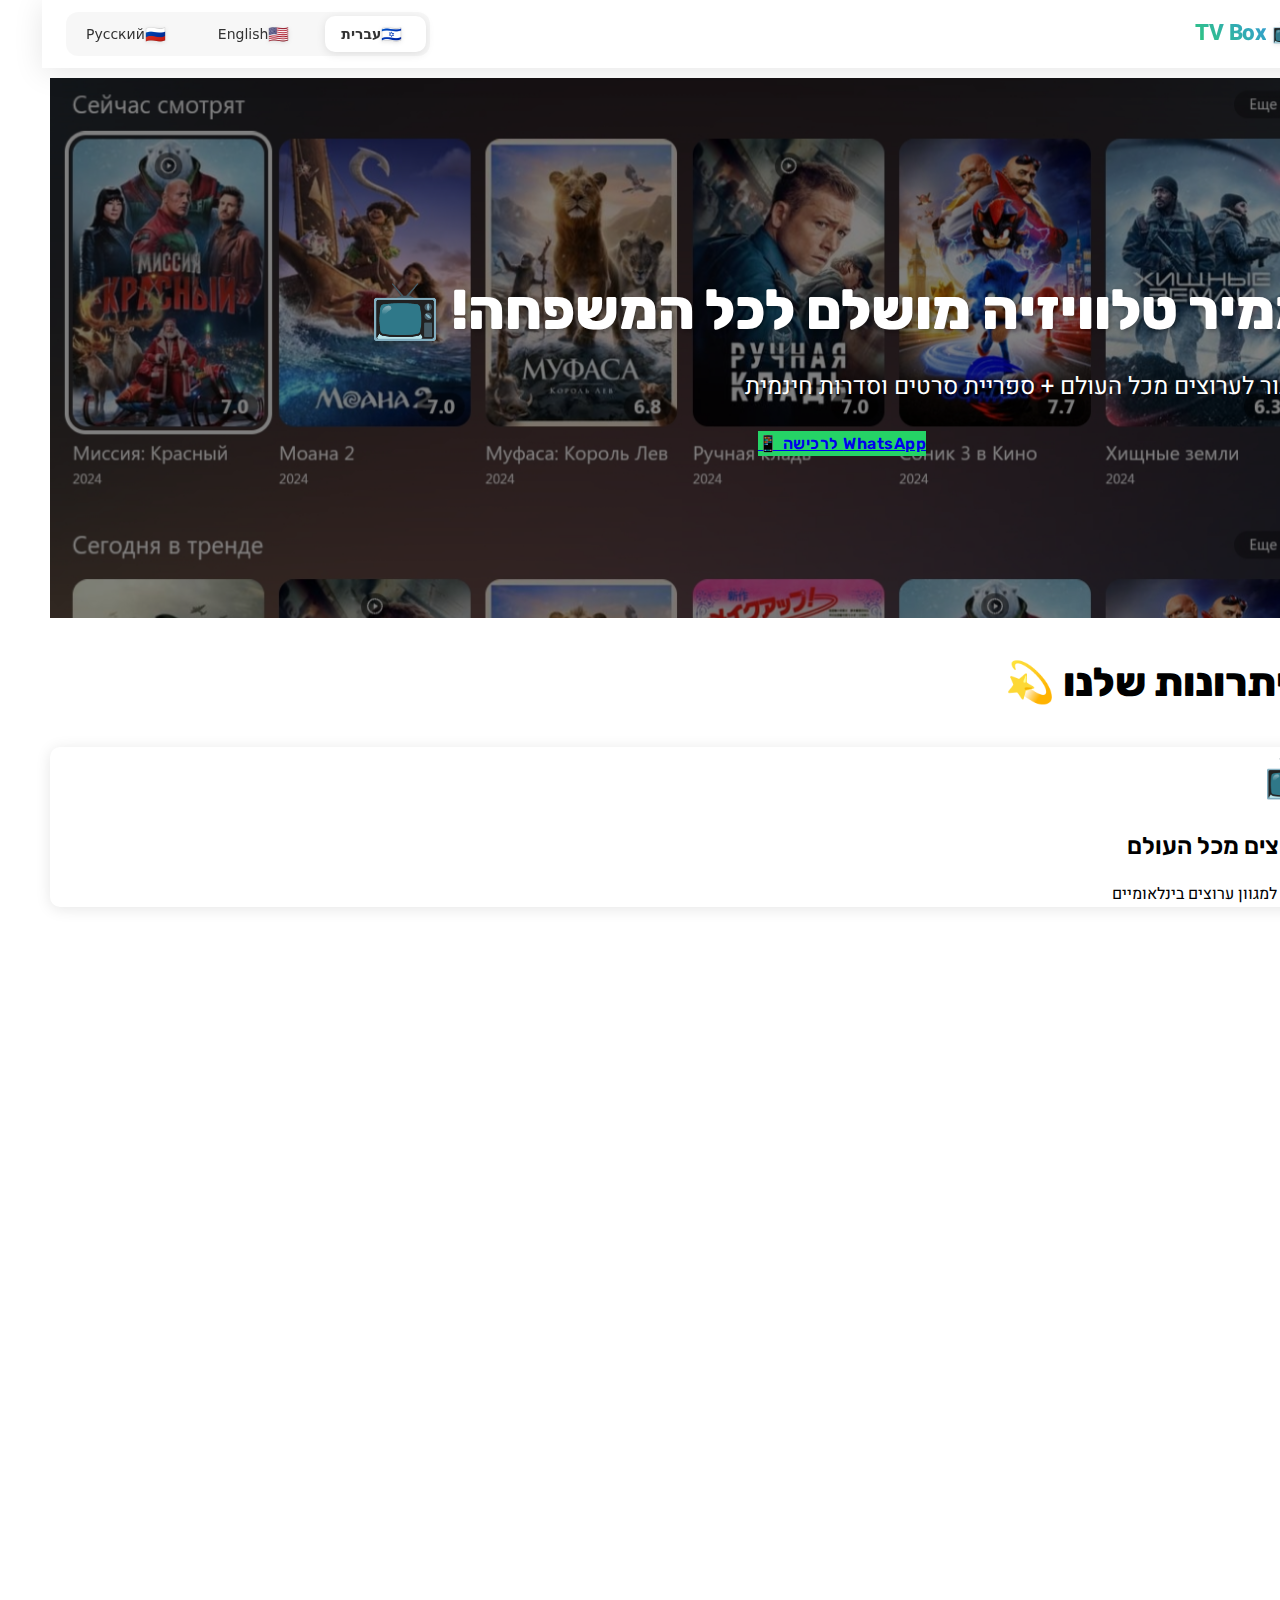
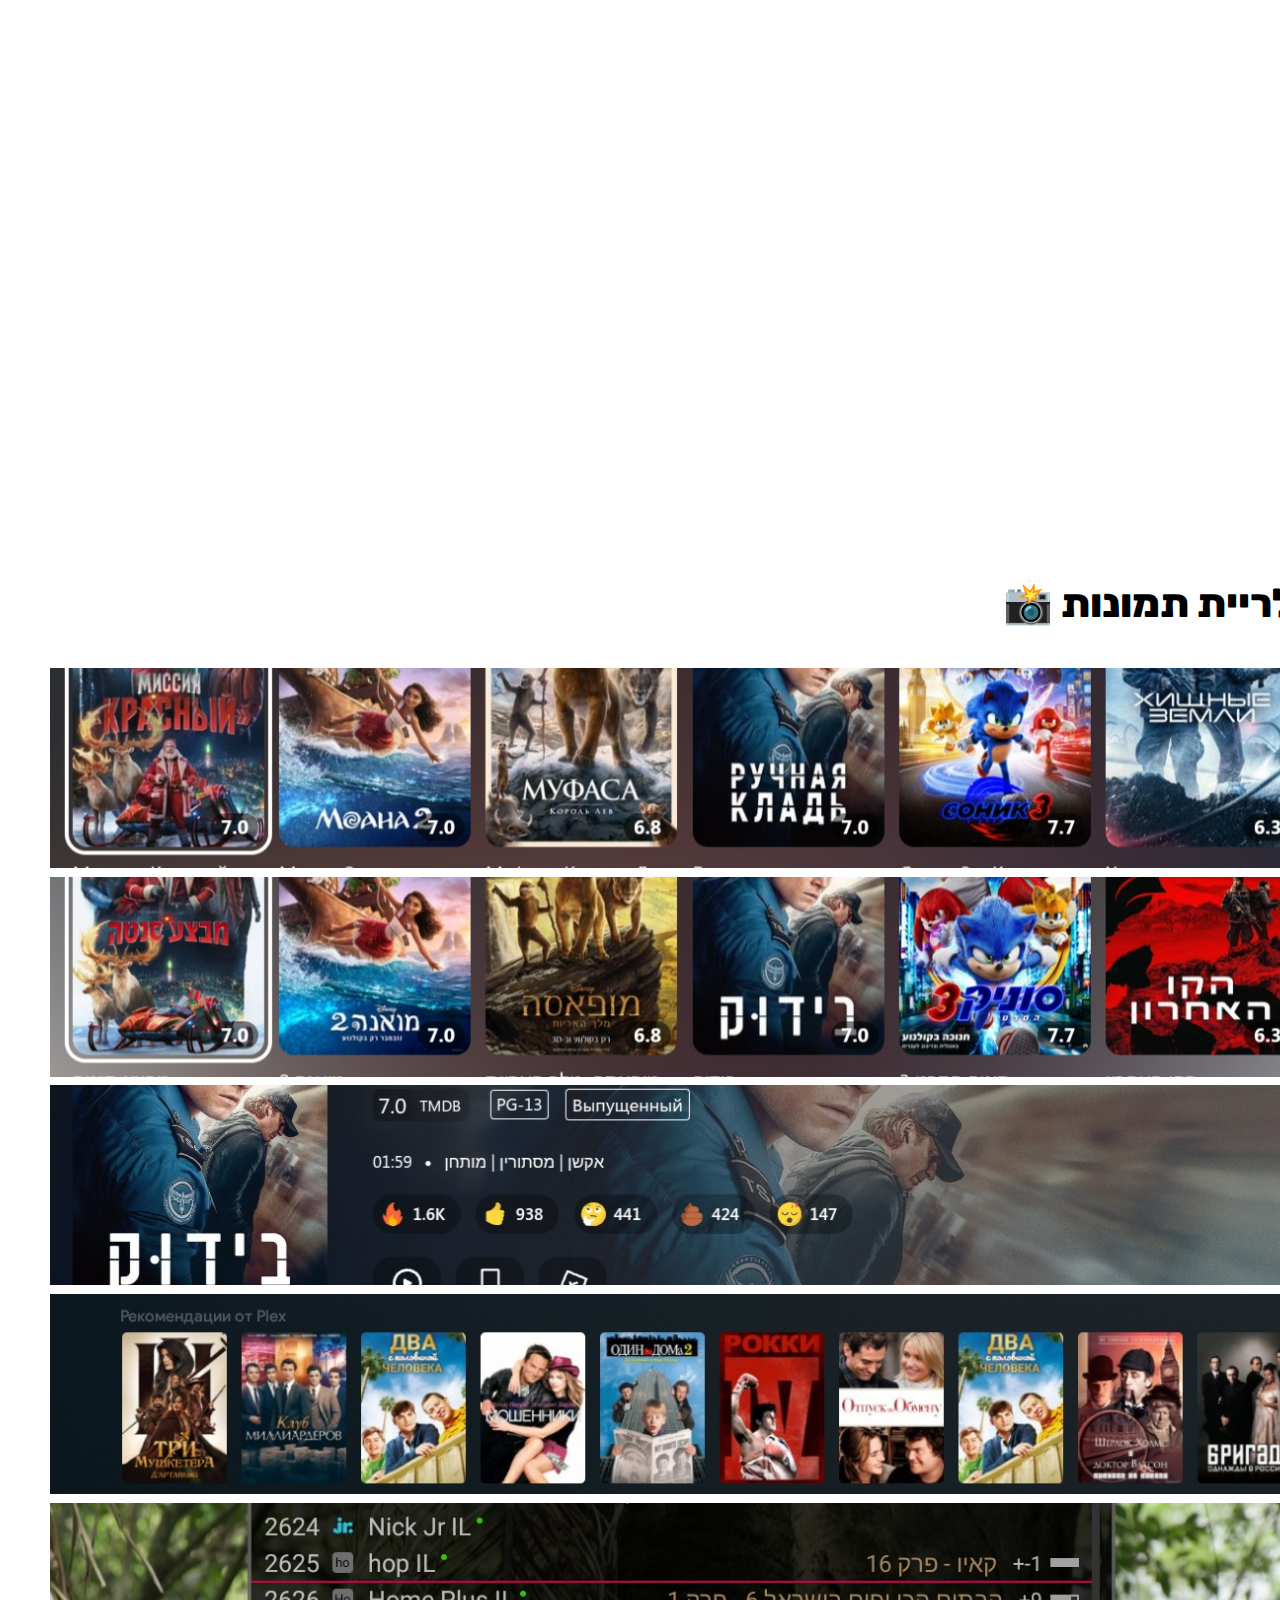
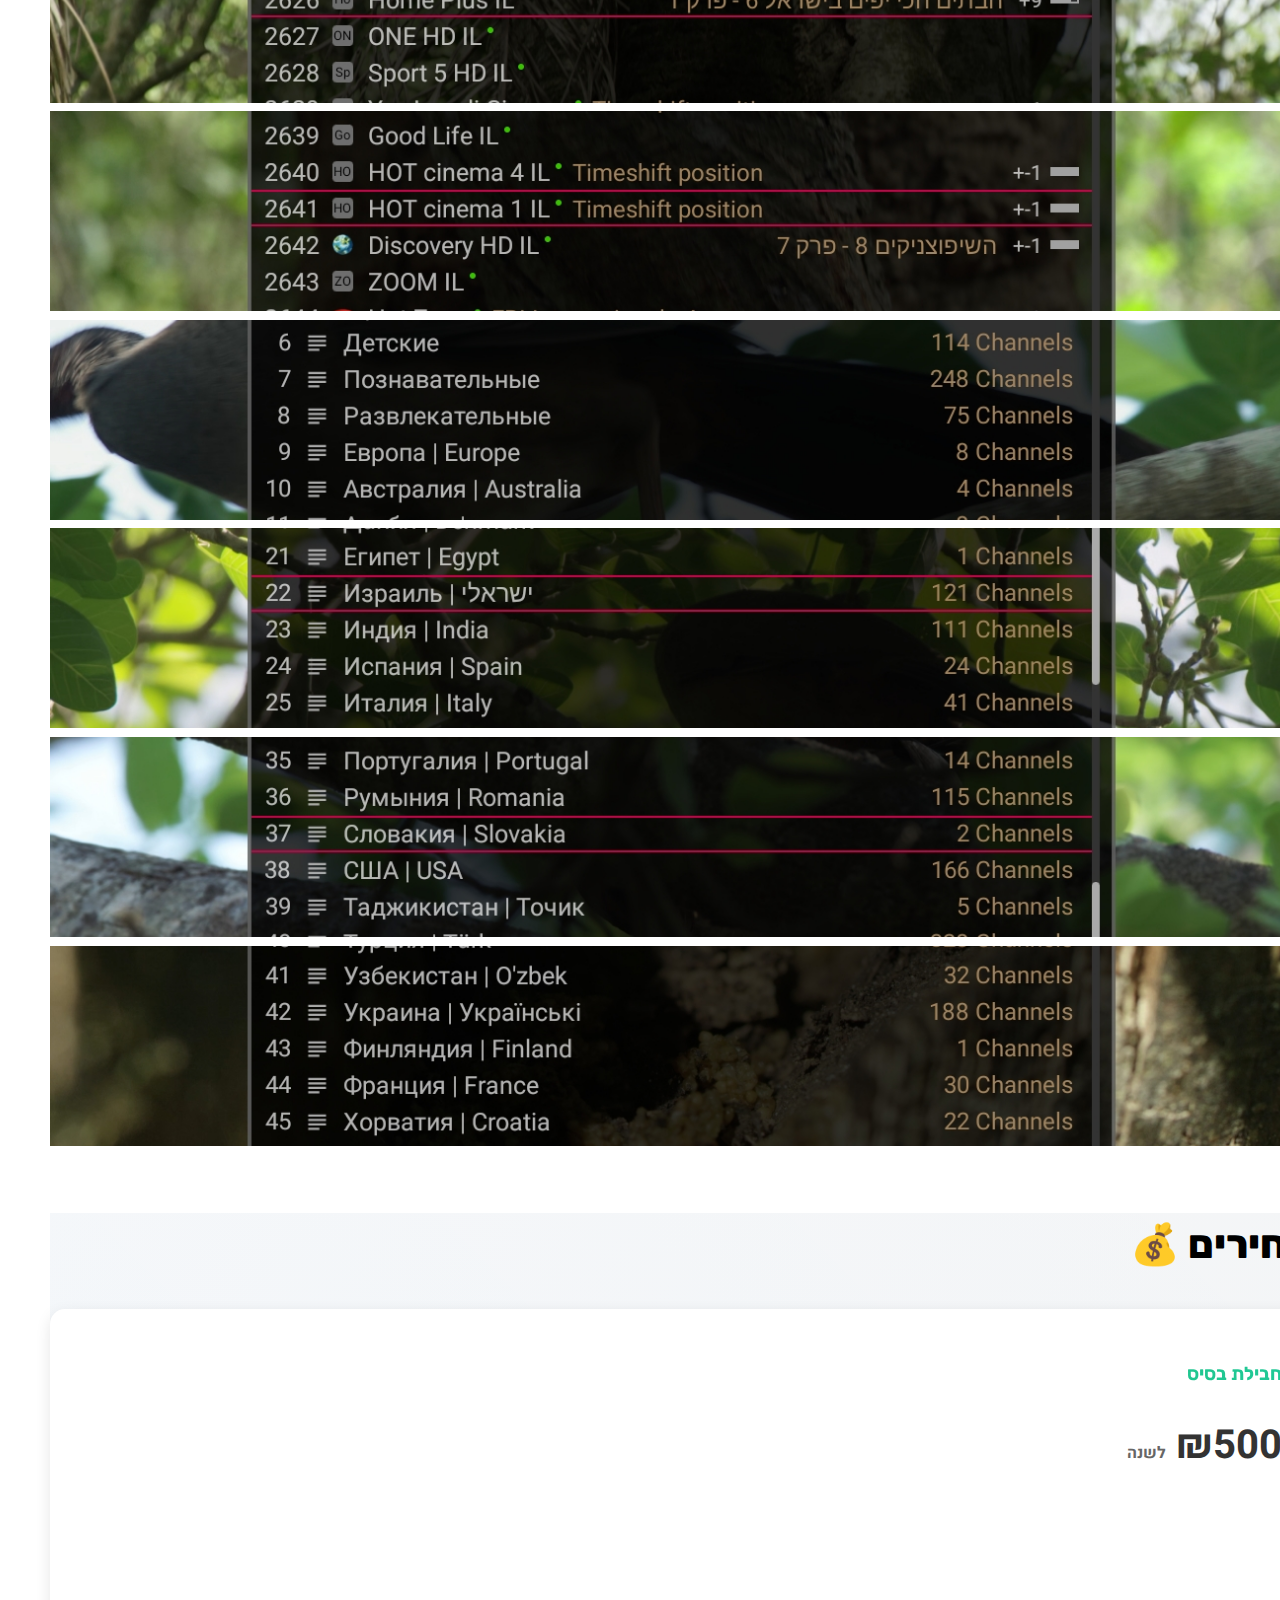
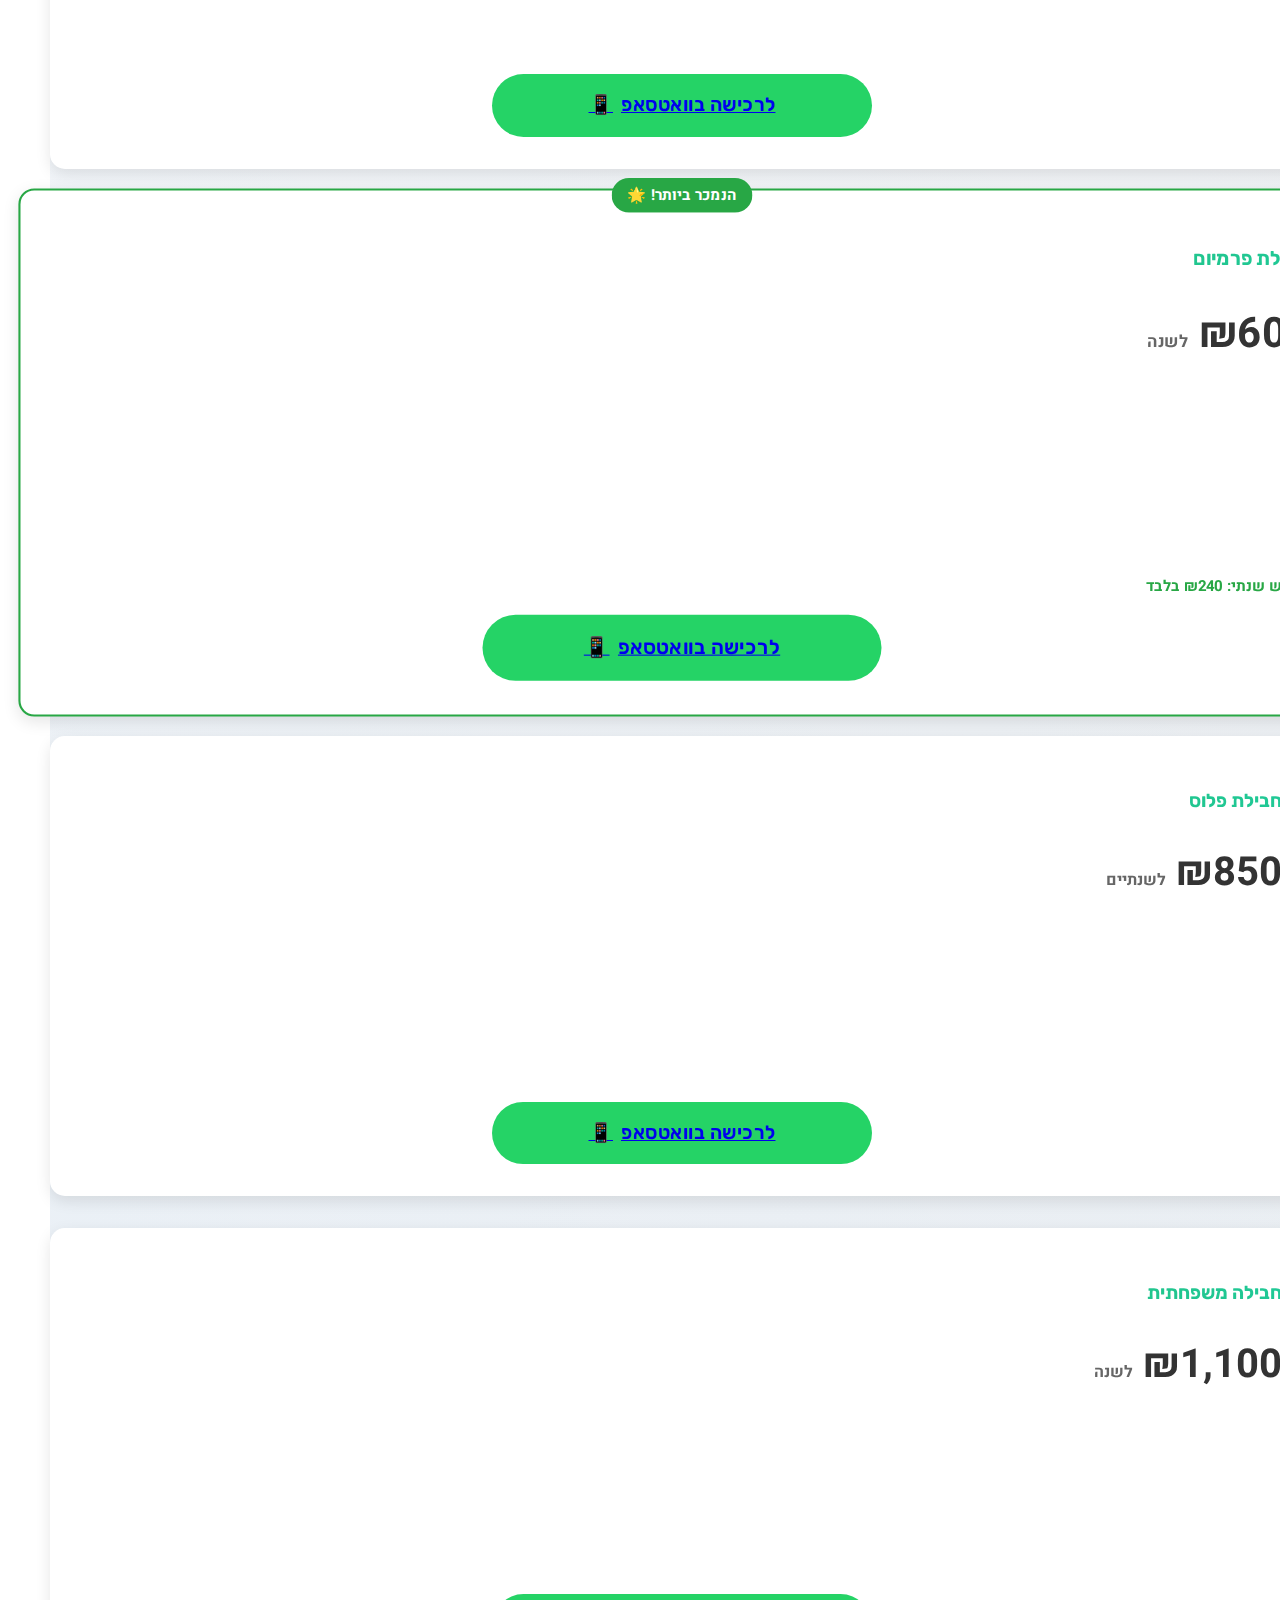
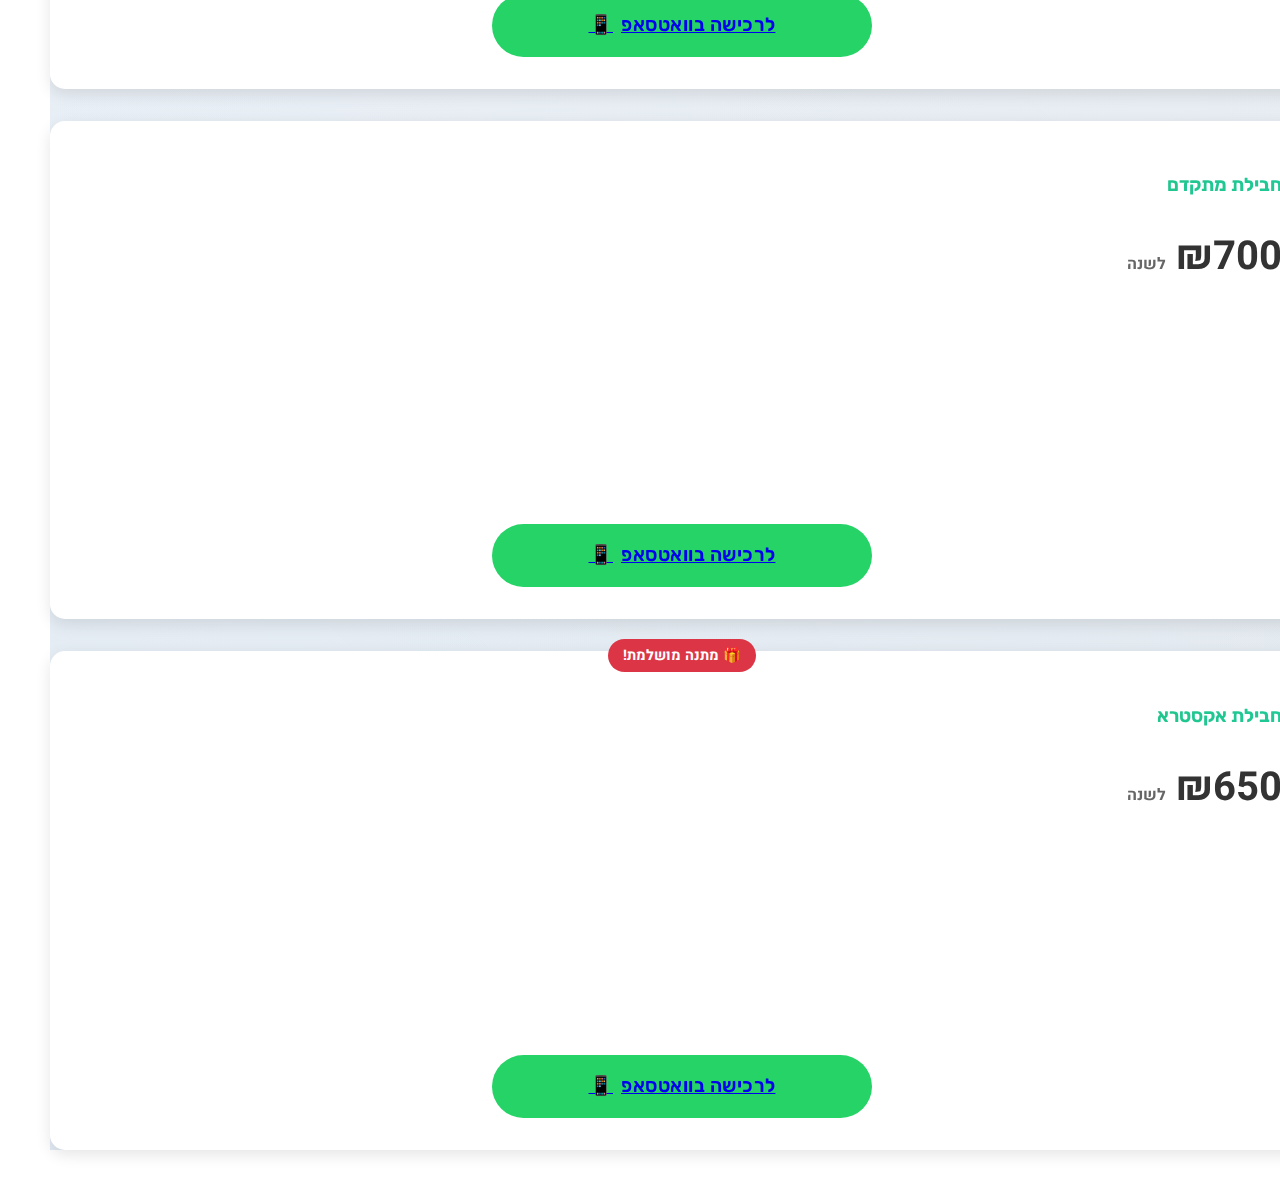
==== commit 151d3b81: "Add files via upload" ====
--- a/index.html
+++ b/index.html
@@ -54,8 +54,8 @@
             <p class="lead slide-up" style="animation-delay: 0.2s;">חיבור לערוצים מכל העולם + ספריית סרטים וסדרות חינמית
             </p>
             <div class="buttons-wrapper mt-4">
-                <a href="https://wa.me/972543285967?text=%D7%94%D7%99%D7%99%2C%20%D7%90%D7%A0%D7%99%20%D7%9E%D7%AA%D7%A2%D7%A0%D7%99%D7%99%D7%9F%20%D7%91%D7%97%D7%91%D7%99%D7%9C%D7%AA%20%D7%94%D7%98%D7%9C%D7%95%D7%95%D7%99%D7%96%D7%99%D7%94%3A%0A%0A%F0%9F%93%BA%20%D7%9E%D7%9E%D7%99%D7%A8%20%D7%98%D7%9C%D7%95%D7%95%D7%99%D7%96%D7%99%D7%94%20%D7%9C%D7%9B%D7%9C%20%D7%94%D7%9E%D7%A9%D7%A4%D7%97%D7%94%0A%0A%F0%9F%8E%AF%20%D7%9B%D7%95%D7%9C%D7%9C%3A%0A-%20%D7%92%D7%99%D7%A9%D7%94%20%D7%9C%D7%A2%D7%A8%D7%95%D7%A6%D7%99%D7%9D%20%D7%9E%D7%9B%D7%9C%20%D7%94%D7%A2%D7%95%D7%9C%D7%9D%0A-%20%D7%A1%D7%A4%D7%A8%D7%99%D7%99%D7%AA%20%D7%A1%D7%A8%D7%98%D7%99%D7%9D%20%D7%95%D7%A1%D7%93%D7%A8%D7%95%D7%AA%20%D7%97%D7%99%D7%A0%D7%9E%D7%99%D7%AA%0A-%20%D7%AA%D7%9E%D7%99%D7%9B%D7%94%20%D7%A8%D7%90%D7%A9%D7%95%D7%A0%D7%99%D7%AA%0A%0A%F0%9F%92%B0%20%D7%9E%D7%97%D7%99%D7%A8%3A%0A-%20600%20%D7%A9%22%D7%97%20%D7%9C%D7%A9%D7%A0%D7%94%20%D7%94%D7%A8%D7%90%D7%A9%D7%95%D7%A0%D7%94%0A-%20%D7%97%D7%99%D7%93%D7%95%D7%A9%20%D7%A9%D7%A0%D7%AA%D7%99%3A%20240%20%D7%A9%22%D7%97%20%D7%91%D7%9C%D7%91%D7%93%0A%0A%D7%90%D7%A9%D7%9E%D7%97%20%D7%9C%D7%A4%D7%A8%D7%98%D7%99%D7%9D%20%D7%A0%D7%95%D7%A1%D7%A4%D7%99%D7%9D%20%F0%9F%98%8A"
-                    class="btn btn-success btn-lg mx-2 ripple pulse" target="_blank">
+                <a href="https://wa.me/972543285967?text=%D7%94%D7%99%D7%99%2C%20%D7%90%D7%A0%D7%99%20%D7%9E%D7%AA%D7%A2%D7%A0%D7%99%D7%99%D7%9F%20%D7%91%D7%97%D7%91%D7%99%D7%9C%D7%AA%20%D7%94%D7%91%D7%A1%D7%99%D7%A1%3A%0A%0A%F0%9F%93%A6%20%D7%97%D7%91%D7%99%D7%9C%D7%AA%20%D7%A4%D7%9C%D7%95%D7%A1%0A%F0%9F%92%B0%20%D7%9E%D7%97%D7%99%D7%A8%3A%20500%20%D7%A9%22%D7%97%20%D7%9C%D7%A9%D7%A0%D7%94%0A%0A%F0%9F%8E%AF%20%D7%9B%D7%95%D7%9C%D7%9C%3A%0A-%20%D7%9E%D7%9E%D7%99%D7%A8%20TV%20%D7%9E%D7%95%D7%9B%D7%9F%20%D7%9C%D7%A9%D7%99%D7%9E%D7%95%D7%A9%0A-%20%D7%A9%D7%A0%D7%94%20%D7%92%D7%99%D7%A9%D7%94%20%D7%9C%D7%A2%D7%A8%D7%95%D7%A6%D7%99%D7%9D%20%D7%9E%D7%9B%D7%9C%20%D7%94%D7%A2%D7%95%D7%9C%D7%9D%0A-%20%D7%9E%D7%93%D7%A8%D7%99%D7%9A%20%D7%97%D7%99%D7%91%D7%95%D7%A8%20%D7%A4%D7%A9%D7%95%D7%98%20%D7%95%D7%9E%D7%94%D7%99%D7%A8%0A-%20%D7%AA%D7%9E%D7%99%D7%9B%D7%94%20%D7%98%D7%9B%D7%A0%D7%99%D7%AA%20%D7%A8%D7%90%D7%A9%D7%95%D7%A0%D7%99%D7%AA%20%D7%9C%D7%94%D7%AA%D7%A7%D7%A0%D7%94%0A%0A%D7%90%D7%A9%D7%9E%D7%97%20%D7%9C%D7%A4%D7%A8%D7%98%D7%99%D7%9D%20%D7%A0%D7%95%D7%A1%D7%A4%D7%99%D7%9D%20%F0%9F%98%8A"
+                    class="btn btn-success ripple pulse" target="_blank">
                     WhatsApp לרכישה 📱
                 </a>
             </div>
@@ -230,7 +230,7 @@
                             <li>תמיכה טכנית ראשונית להתקנה</li>
                         </ul>
                         <div class="buttons-wrapper mt-4">
-                            <a href="https://wa.me/972543285967?text=היי, אני מתעניין בחבילת הבסיס"
+                            <a href="https://wa.me/972543285967?text=%D7%94%D7%99%D7%99%2C%20%D7%90%D7%A0%D7%99%20%D7%9E%D7%AA%D7%A2%D7%A0%D7%99%D7%99%D7%9F%20%D7%91%D7%97%D7%91%D7%99%D7%9C%D7%AA%20%D7%94%D7%91%D7%A1%D7%99%D7%A1%3A%0A%0A%F0%9F%93%A6%20%D7%97%D7%91%D7%99%D7%9C%D7%AA%20%D7%A4%D7%9C%D7%95%D7%A1%0A%F0%9F%92%B0%20%D7%9E%D7%97%D7%99%D7%A8%3A%20500%20%D7%A9%22%D7%97%20%D7%9C%D7%A9%D7%A0%D7%94%0A%0A%F0%9F%8E%AF%20%D7%9B%D7%95%D7%9C%D7%9C%3A%0A-%20%D7%9E%D7%9E%D7%99%D7%A8%20TV%20%D7%9E%D7%95%D7%9B%D7%9F%20%D7%9C%D7%A9%D7%99%D7%9E%D7%95%D7%A9%0A-%20%D7%A9%D7%A0%D7%94%20%D7%92%D7%99%D7%A9%D7%94%20%D7%9C%D7%A2%D7%A8%D7%95%D7%A6%D7%99%D7%9D%20%D7%9E%D7%9B%D7%9C%20%D7%94%D7%A2%D7%95%D7%9C%D7%9D%0A-%20%D7%9E%D7%93%D7%A8%D7%99%D7%9A%20%D7%97%D7%99%D7%91%D7%95%D7%A8%20%D7%A4%D7%A9%D7%95%D7%98%20%D7%95%D7%9E%D7%94%D7%99%D7%A8%0A-%20%D7%AA%D7%9E%D7%99%D7%9B%D7%94%20%D7%98%D7%9B%D7%A0%D7%99%D7%AA%20%D7%A8%D7%90%D7%A9%D7%95%D7%A0%D7%99%D7%AA%20%D7%9C%D7%94%D7%AA%D7%A7%D7%A0%D7%94%0A%0A%D7%90%D7%A9%D7%9E%D7%97%20%D7%9C%D7%A4%D7%A8%D7%98%D7%99%D7%9D%20%D7%A0%D7%95%D7%A1%D7%A4%D7%99%D7%9D%20%F0%9F%98%8A"
                                 class="btn btn-success ripple pulse" target="_blank">
                                 <span>לרכישה בוואטסאפ</span>
                                 <span>📱</span>
@@ -249,7 +249,7 @@
                             <small>לשנה</small>
                         </div>
                         <ul class="list-unstyled">
-                            <li>ממיר TV מוכן לשימוש</li>
+                            <li>ממיר TV מוכן לש��מוש</li>
                             <li>שנה גישה לערוצים מכל העולם</li>
                             <li>גישה לספריית סרטים וסדרות חינמית</li>
                             <li>תמיכה טכנית ראשונית להתקנה</li>
@@ -258,7 +258,7 @@
                             חידוש שנתי: ₪240 בלבד
                         </div>
                         <div class="buttons-wrapper mt-4">
-                            <a href="https://wa.me/972543285967?text=היי, אני מתעניין בחבילת הפרמיום"
+                            <a href="https://wa.me/972543285967?text=%D7%94%D7%99%D7%99%2C%20%D7%90%D7%A0%D7%99%20%D7%9E%D7%AA%D7%A2%D7%A0%D7%99%D7%99%D7%9F%20%D7%91%D7%97%D7%91%D7%99%D7%9C%D7%AA%20%D7%94%D7%A4%D7%A8%D7%9E%D7%99%D7%95%D7%9D%3A%0A%0A%F0%9F%8C%9F%20%D7%97%D7%91%D7%99%D7%9C%D7%AA%20%D7%A4%D7%A8%D7%9E%D7%99%D7%95%D7%9D%20-%20%D7%94%D7%A0%D7%9E%D7%9B%D7%A8%D7%AA%20%D7%91%D7%99%D7%95%D7%AA%D7%A8%21%0A%F0%9F%92%B0%20%D7%9E%D7%97%D7%99%D7%A8%3A%20600%20%D7%A9%22%D7%97%20%D7%9C%D7%A9%D7%A0%D7%94%0A%F0%9F%94%84%20%D7%97%D7%99%D7%93%D7%95%D7%A9%20%D7%A9%D7%A0%D7%AA%D7%99%3A%20240%20%D7%A9%22%D7%97%20%D7%91%D7%9C%D7%91%D7%93%0A%0A%F0%9F%8E%AF%20%D7%9B%D7%95%D7%9C%D7%9C%3A%0A-%20%D7%9E%D7%9E%D7%99%D7%A8%20TV%20%D7%9E%D7%95%D7%9B%D7%9F%20%D7%9C%D7%A9%D7%99%D7%9E%D7%95%D7%A9%0A-%20%D7%A9%D7%A0%D7%94%20%D7%92%D7%99%D7%A9%D7%94%20%D7%9C%D7%A2%D7%A8%D7%95%D7%A6%D7%99%D7%9D%20%D7%9E%D7%9B%D7%9C%20%D7%94%D7%A2%D7%95%D7%9C%D7%9D%0A-%20%D7%92%D7%99%D7%A9%D7%94%20%D7%9C%D7%A1%D7%A4%D7%A8%D7%99%D7%99%D7%AA%20%D7%A1%D7%A8%D7%98%D7%99%D7%9D%20%D7%95%D7%A1%D7%93%D7%A8%D7%95%D7%AA%20%D7%97%D7%99%D7%A0%D7%9E%D7%99%D7%AA%0A-%20%D7%AA%D7%9E%D7%99%D7%9B%D7%94%20%D7%98%D7%9B%D7%A0%D7%99%D7%AA%20%D7%A8%D7%90%D7%A9%D7%95%D7%A0%D7%99%D7%AA%20%D7%9C%D7%94%D7%AA%D7%A7%D7%A0%D7%94%0A%0A%D7%90%D7%A9%D7%9E%D7%97%20%D7%9C%D7%A4%D7%A8%D7%98%D7%99%D7%9D%20%D7%A0%D7%95%D7%A1%D7%A4%D7%99%D7%9D%20%F0%9F%98%8A"
                                 class="btn btn-success ripple pulse" target="_blank">
                                 <span>לרכישה בוואטסאפ</span>
                                 <span>📱</span>
@@ -282,7 +282,7 @@
                             <li>תמיכה טכנית ראשונית להתקנה</li>
                         </ul>
                         <div class="buttons-wrapper mt-4">
-                            <a href="https://wa.me/972543285967?text=היי, אני מתעניין בחבילת הפלוס"
+                            <a href="https://wa.me/972543285967?text=%D7%94%D7%99%D7%99%2C%20%D7%90%D7%A0%D7%99%20%D7%9E%D7%AA%D7%A2%D7%A0%D7%99%D7%99%D7%9F%20%D7%91%D7%97%D7%91%D7%99%D7%9C%D7%AA%20%D7%94%D7%A4%D7%9C%D7%95%D7%A1%3A%0A%0A%F0%9F%93%A6%20%D7%97%D7%91%D7%99%D7%9C%D7%AA%20%D7%A4%D7%9C%D7%95%D7%A1%0A%F0%9F%92%B0%20%D7%9E%D7%97%D7%99%D7%A8%3A%20850%20%D7%A9%22%D7%97%20%D7%9C%D7%A9%D7%A0%D7%AA%D7%99%D7%99%D7%9D%0A%0A%F0%9F%8E%AF%20%D7%9B%D7%95%D7%9C%D7%9C%3A%0A-%20%D7%9E%D7%9E%D7%99%D7%A8%20TV%20%D7%9E%D7%95%D7%9B%D7%9F%20%D7%9C%D7%A9%D7%99%D7%9E%D7%95%D7%A9%0A-%20%D7%A9%D7%A0%D7%AA%D7%99%D7%99%D7%9D%20%D7%92%D7%99%D7%A9%D7%94%20%D7%9C%D7%A2%D7%A8%D7%95%D7%A6%D7%99%D7%9D%20%D7%9E%D7%9B%D7%9C%20%D7%94%D7%A2%D7%95%D7%9C%D7%9D%0A-%20%D7%92%D7%99%D7%A9%D7%94%20%D7%9C%D7%A1%D7%A4%D7%A8%D7%99%D7%99%D7%AA%20%D7%A1%D7%A8%D7%98%D7%99%D7%9D%20%D7%95%D7%A1%D7%93%D7%A8%D7%95%D7%AA%20%D7%97%D7%99%D7%A0%D7%9E%D7%99%D7%AA%0A-%20%D7%AA%D7%9E%D7%99%D7%9B%D7%94%20%D7%98%D7%9B%D7%A0%D7%99%D7%AA%20%D7%A8%D7%90%D7%A9%D7%95%D7%A0%D7%99%D7%AA%20%D7%9C%D7%94%D7%AA%D7%A7%D7%A0%D7%94%0A%0A%D7%90%D7%A9%D7%9E%D7%97%20%D7%9C%D7%A4%D7%A8%D7%98%D7%99%D7%9D%20%D7%A0%D7%95%D7%A1%D7%A4%D7%99%D7%9D%20%F0%9F%98%8A"
                                 class="btn btn-success ripple pulse" target="_blank">
                                 <span>לרכישה בוואטסאפ</span>
                                 <span>📱</span>
@@ -306,7 +306,7 @@
                             <li>מדריך חיבור ותמיכה ראשונית</li>
                         </ul>
                         <div class="buttons-wrapper mt-4">
-                            <a href="https://wa.me/972543285967?text=היי, אני מתעניין בחבילה המשפחתית"
+                            <a href="https://wa.me/972543285967?text=%D7%94%D7%99%D7%99%2C%20%D7%90%D7%A0%D7%99%20%D7%9E%D7%AA%D7%A2%D7%A0%D7%99%D7%99%D7%9F%20%D7%91%D7%97%D7%91%D7%99%D7%9C%D7%94%20%D7%94%D7%9E%D7%A9%D7%A4%D7%97%D7%AA%D7%99%D7%AA%3A%0A%0A%F0%9F%91%A8%E2%80%8D%F0%9F%91%A9%E2%80%8D%F0%9F%91%A7%20%D7%97%D7%91%D7%99%D7%9C%D7%94%20%D7%9E%D7%A9%D7%A4%D7%97%D7%AA%D7%99%D7%AA%0A%F0%9F%92%B0%20%D7%9E%D7%97%D7%99%D7%A8%3A%201%2C100%20%D7%A9%22%D7%97%20%D7%9C%D7%A9%D7%A0%D7%94%0A%0A%F0%9F%8E%AF%20%D7%9B%D7%95%D7%9C%D7%9C%3A%0A-%202%20%D7%9E%D7%9E%D7%99%D7%A8%D7%99%20TV%20%D7%9E%D7%95%D7%9B%D7%A0%D7%99%D7%9D%20%D7%9C%D7%A9%D7%99%D7%9E%D7%95%D7%A9%0A-%20%D7%A9%D7%A0%D7%94%20%D7%92%D7%99%D7%A9%D7%94%20%D7%9C%D7%A2%D7%A8%D7%95%D7%A6%D7%99%D7%9D%20%D7%9C%D7%9B%D7%9C%20%D7%9E%D7%9E%D7%99%D7%A8%0A-%20%D7%92%D7%99%D7%A9%D7%94%20%D7%9C%D7%A1%D7%A4%D7%A8%D7%99%D7%99%D7%AA%20%D7%A1%D7%A8%D7%98%D7%99%D7%9D%20%D7%95%D7%A1%D7%93%D7%A8%D7%95%D7%AA%20%D7%9C%D7%9B%D7%9C%20%D7%9E%D7%9E%D7%99%D7%A8%0A-%20%D7%9E%D7%93%D7%A8%D7%99%D7%9A%20%D7%97%D7%99%D7%91%D7%95%D7%A8%20%D7%95%D7%AA%D7%9E%D7%99%D7%9B%D7%94%20%D7%A8%D7%90%D7%A9%D7%95%D7%A0%D7%99%D7%AA%0A%0A%D7%90%D7%A9%D7%9E%D7%97%20%D7%9C%D7%A4%D7%A8%D7%98%D7%99%D7%9D%20%D7%A0%D7%95%D7%A1%D7%A4%D7%99%D7%9D%20%F0%9F%98%8A"
                                 class="btn btn-success ripple pulse" target="_blank">
                                 <span>לרכישה בוואטסאפ</span>
                                 <span>📱</span>
@@ -331,7 +331,7 @@
                             <li>תמיכה טכנית ראשונית להתקנה</li>
                         </ul>
                         <div class="buttons-wrapper mt-4">
-                            <a href="https://wa.me/972543285967?text=היי, אני מתעניין בחבילת המתקדם"
+                            <a href="https://wa.me/972543285967?text=%D7%94%D7%99%D7%99%2C%20%D7%90%D7%A0%D7%99%20%D7%9E%D7%AA%D7%A2%D7%A0%D7%99%D7%99%D7%9F%20%D7%91%D7%97%D7%91%D7%99%D7%9C%D7%AA%20%D7%94%D7%9E%D7%AA%D7%A7%D7%93%D7%9D%3A%0A%0A%E2%9A%A1%20%D7%97%D7%91%D7%99%D7%9C%D7%AA%20%D7%9E%D7%AA%D7%A7%D7%93%D7%9D%0A%F0%9F%92%B0%20%D7%9E%D7%97%D7%99%D7%A8%3A%20700%20%D7%A9%22%D7%97%20%D7%9C%D7%A9%D7%A0%D7%94%0A%0A%F0%9F%8E%AF%20%D7%9B%D7%95%D7%9C%D7%9C%3A%0A-%20%D7%9E%D7%9E%D7%99%D7%A8%20TV%20%D7%9E%D7%95%D7%9B%D7%9F%20%D7%9C%D7%A9%D7%99%D7%9E%D7%95%D7%A9%0A-%20%D7%A9%D7%A0%D7%94%20%D7%92%D7%99%D7%A9%D7%94%20%D7%9C%D7%A2%D7%A8%D7%95%D7%A6%D7%99%D7%9D%20%D7%9E%D7%9B%D7%9C%20%D7%94%D7%A2%D7%95%D7%9C%D7%9D%0A-%20%D7%92%D7%99%D7%A9%D7%94%20%D7%9C%D7%A1%D7%A4%D7%A8%D7%99%D7%99%D7%AA%20%D7%A1%D7%A8%D7%98%D7%99%D7%9D%20%D7%95%D7%A1%D7%93%D7%A8%D7%95%D7%AA%20%D7%97%D7%99%D7%A0%D7%9E%D7%99%D7%AA%0A-%20%D7%A9%D7%99%D7%A8%D7%95%D7%AA%20%D7%A2%D7%93%D7%9B%D7%95%D7%9F%20%D7%9E%D7%A8%D7%97%D7%95%D7%A7%0A-%20%D7%AA%D7%9E%D7%99%D7%9B%D7%94%20%D7%98%D7%9B%D7%A0%D7%99%D7%AA%20%D7%A8%D7%90%D7%A9%D7%95%D7%A0%D7%99%D7%AA%20%D7%9C%D7%94%D7%AA%D7%A7%D7%A0%D7%94%0A%0A%D7%90%D7%A9%D7%9E%D7%97%20%D7%9C%D7%A4%D7%A8%D7%98%D7%99%D7%9D%20%D7%A0%D7%95%D7%A1%D7%A4%D7%99%D7%9D%20%F0%9F%98%8A"
                                 class="btn btn-success ripple pulse" target="_blank">
                                 <span>לרכישה בוואטסאפ</span>
                                 <span>📱</span>
@@ -357,7 +357,7 @@
                             <li>מדריך חיבור פשוט ומהיר</li>
                         </ul>
                         <div class="buttons-wrapper mt-4">
-                            <a href="https://wa.me/972543285967?text=היי, אני מתעניין בחבילת האקסטרא"
+                            <a href="https://wa.me/972543285967?text=%D7%94%D7%99%D7%99%2C%20%D7%90%D7%A0%D7%99%20%D7%9E%D7%AA%D7%A2%D7%A0%D7%99%D7%99%D7%9F%20%D7%91%D7%97%D7%91%D7%99%D7%9C%D7%AA%20%D7%94%D7%90%D7%A7%D7%A1%D7%98%D7%A8%D7%90%3A%0A%0A%F0%9F%8E%81%20%D7%97%D7%91%D7%99%D7%9C%D7%AA%20%D7%90%D7%A7%D7%A1%D7%98%D7%A8%D7%90%20-%20%D7%9E%D7%AA%D7%A0%D7%94%20%D7%9E%D7%95%D7%A9%D7%9C%D7%9E%D7%AA%21%0A%F0%9F%92%B0%20%D7%9E%D7%97%D7%99%D7%A8%3A%20650%20%D7%A9%22%D7%97%20%D7%9C%D7%A9%D7%A0%D7%94%0A%0A%F0%9F%8E%AF%20%D7%9B%D7%95%D7%9C%D7%9C%3A%0A-%20%D7%9E%D7%9E%D7%99%D7%A8%20TV%20%D7%9E%D7%95%D7%9B%D7%9F%20%D7%9C%D7%A9%D7%99%D7%9E%D7%95%D7%A9%0A-%20%D7%A9%D7%A0%D7%94%20%D7%92%D7%99%D7%A9%D7%94%20%D7%9C%D7%A2%D7%A8%D7%95%D7%A6%D7%99%D7%9D%20%D7%9E%D7%9B%D7%9C%20%D7%94%D7%A2%D7%95%D7%9C%D7%9D%0A-%20%D7%92%D7%99%D7%A9%D7%94%20%D7%9C%D7%A1%D7%A4%D7%A8%D7%99%D7%99%D7%AA%20%D7%A1%D7%A8%D7%98%D7%99%D7%9D%20%D7%95%D7%A1%D7%93%D7%A8%D7%95%D7%AA%20%D7%97%D7%99%D7%A0%D7%9E%D7%99%D7%AA%0A-%20%D7%90%D7%A8%D7%99%D7%96%D7%94%20%D7%9E%D7%A2%D7%95%D7%A6%D7%91%D7%AA%20%D7%9C%D7%9E%D7%AA%D7%A0%D7%94%0A-%20%D7%9E%D7%93%D7%A8%D7%99%D7%9A%20%D7%97%D7%99%D7%91%D7%95%D7%A8%20%D7%A4%D7%A9%D7%95%D7%98%20%D7%95%D7%9E%D7%94%D7%99%D7%A8%0A%0A%D7%90%D7%A9%D7%9E%D7%97%20%D7%9C%D7%A4%D7%A8%D7%98%D7%99%D7%9D%20%D7%A0%D7%95%D7%A1%D7%A4%D7%99%D7%9D%20%F0%9F%98%8A"
                                 class="btn btn-success ripple pulse" target="_blank">
                                 <span>לרכישה בוואטסאפ</span>
                                 <span>📱</span>
@@ -373,7 +373,8 @@
     <script src="https://cdn.jsdelivr.net/npm/bootstrap@5.3.2/dist/js/bootstrap.bundle.min.js"></script>
     <!-- Custom JS -->
     <script src="script.js"></script>
-    <script src="auto-translate.js"></script>
+    <!-- <script src="auto-translate.js"></script> -->
+    <script src="menu.js"></script>
 </body>
 
 </html>